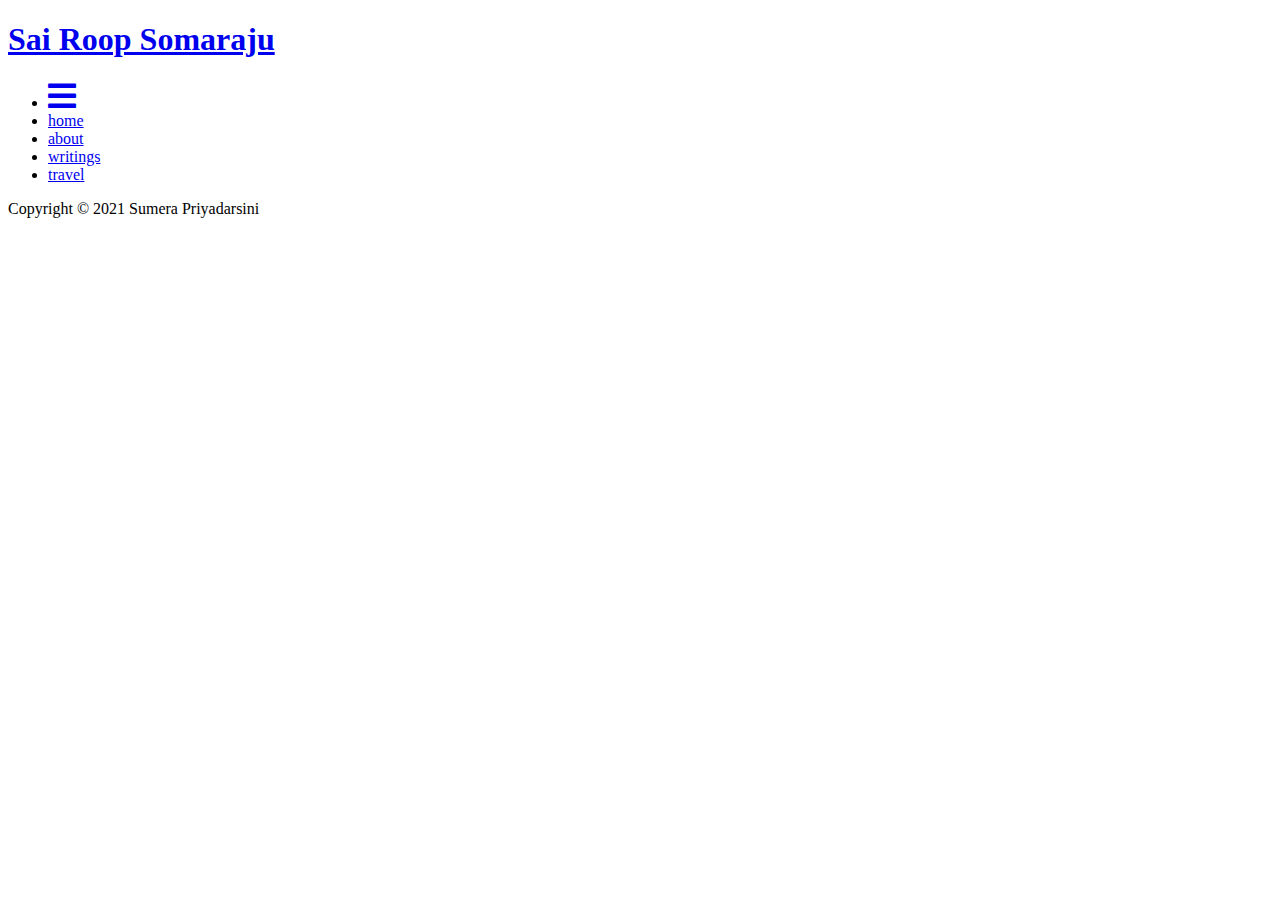
==== about/index.html @ 34e1dc04 "Correct the path for tags" ====
<!DOCTYPE html>
<html lang="en-uk">
<head>
  <meta charset="utf-8">
  <meta http-equiv="X-UA-Compatible" content="IE=edge">
  <title> Sai Roop</title>

<link rel="stylesheet" href="../css/style-white.css">
<link rel="stylesheet" href="https://cdnjs.cloudflare.com/ajax/libs/font-awesome/5.15.3/css/all.min.css">
<link rel="stylesheet" href="https://use.fontawesome.com/releases/v5.8.1/css/all.css">
<!link rel="stylesheet" href="https://whimsicalspren.netlify.app/css/custom.css"> 
<link rel="icon" type="image/png" href="../images/dogie.jpeg" />

</head>

<body class="max-width mx-auto px3 ltr">
  <div class="content index py4">






<header id="header">
  <a href="../index.html">
    <div id="logo" style="background-image: url(../images/dogie.jpeg)"></div>
    <div id="title">
      <h1>Sai Roop Somaraju</h1>
    </div>
  </a>
  <div id="nav">
    <ul>
      <li class="icon">
        <a href="#"><i class="fas fa-bars fa-2x"></i></a>
      </li>
      <li><a href="../">home</a></li>
      <li><a href="../about">about</a></li>
      <li><a href="../writings">writings</a></li>
      <li><a href="../travel">travel</a></li>
    </ul>
  </div>
</header>

    













<footer id="footer">
  <div class="footer-left">
    Copyright &copy; 2021 Sumera Priyadarsini
  </div>
  <!---div class="footer-right">
    <a href="https://www.linkedin.com/in/sairoopsomaraju" target="_blank">
      <i class="fab fa-linkedin"></i>
    </a>
    <a href="https://github.com/sairoopsomaraju" target="_blank">
      <i class="fab fa-github"></i>
    </a>
    <a href="https://www.instagram.com/yourusername" target="_blank">
      <i class="fab fa-instagram"></i>
    </a>
  </div--->
</footer>



  </div>
</body>
</html>
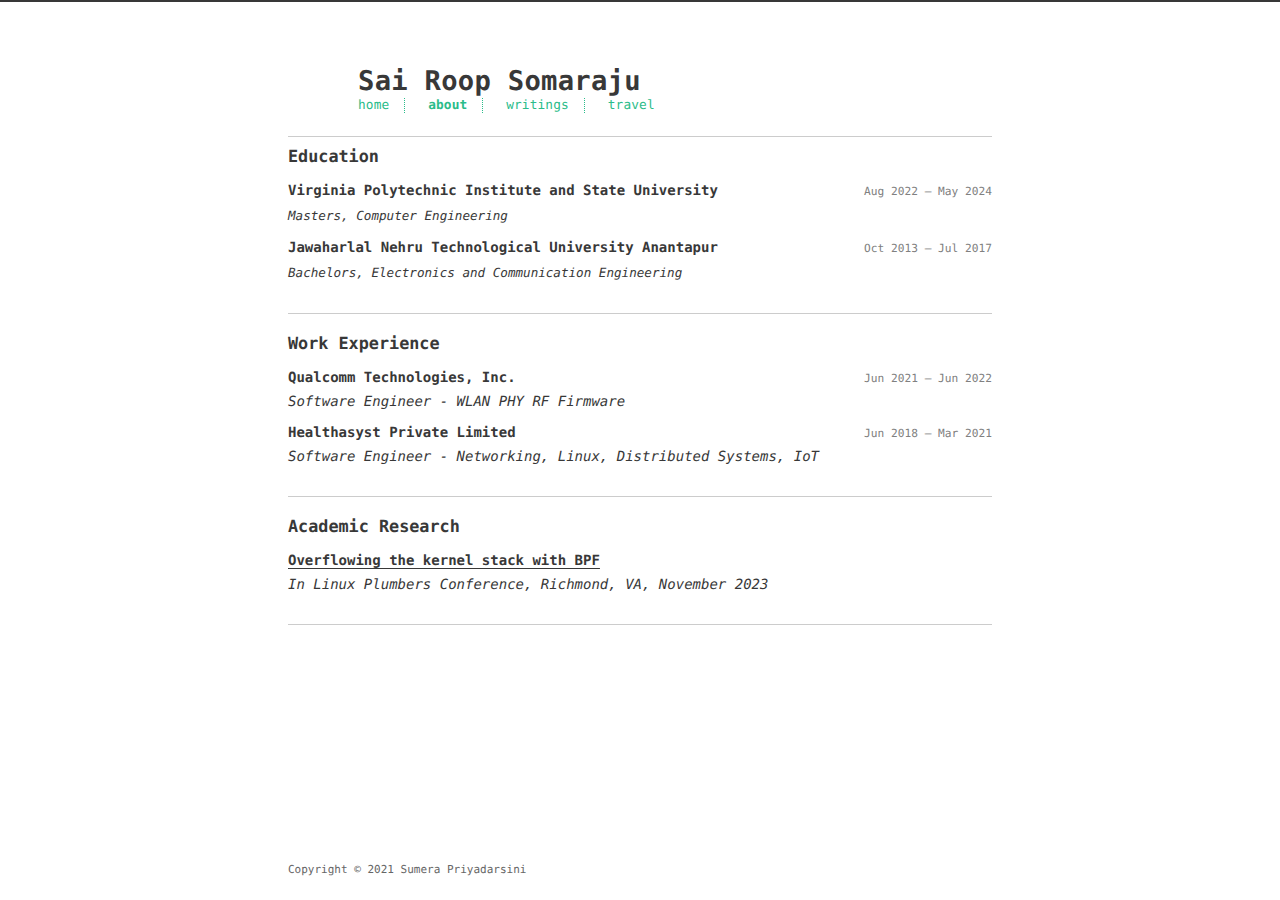
==== commit 4a66431b: "Add new images and sections" ====
--- a/about/index.html
+++ b/about/index.html
@@ -23,7 +23,7 @@
 
 <header id="header">
   <a href="../index.html">
-    <div id="logo" style="background-image: url(../images/dogie.jpeg)"></div>
+    <div id="logo" style="background-image: url(../images/mountain.png)"></div>
     <div id="title">
       <h1>Sai Roop Somaraju</h1>
     </div>
@@ -34,7 +34,7 @@
         <a href="#"><i class="fas fa-bars fa-2x"></i></a>
       </li>
       <li><a href="../">home</a></li>
-      <li><a href="../about">about</a></li>
+      <li><a href="../about"><strong>about</strong></a></li>
       <li><a href="../writings">writings</a></li>
       <li><a href="../travel">travel</a></li>
     </ul>
@@ -46,6 +46,69 @@
 
 
 
+
+
+
+
+<section id="education">
+  <h2>Education</h2>
+  <!-- Graduate Education Entry -->
+  <div class="education-entry">
+    <div class="education-header">
+      <span class="education-name"><strong>Virginia Polytechnic Institute and State University</strong></span>
+      <span class="education-duration">Aug 2022 – May 2024</span>
+    </div>
+  <div class="education-details">
+    <p><em>Masters, Computer Engineering</p></em>
+  </div>
+  </div>
+  <!-- Undergraduate Education Entry -->
+  <div class="education-entry">
+    <div class="education-header">
+      <span class="education-name"><strong>Jawaharlal Nehru Technological University Anantapur</strong></span>
+      <span class="education-duration">Oct 2013 – Jul 2017</span>
+    </div>
+    <div class="education-details">
+      <p><em>Bachelors, Electronics and Communication Engineering</em></p>
+    </div>
+  </div>
+</section>
+
+<section id="work-experience">
+  <h2>Work Experience</h2>
+  <!-- Job Entry -->
+  <div class="job-entry">
+    <div class="job-header">
+      <span class="job-title"><strong>Qualcomm Technologies, Inc.</strong></span>
+      <span class="job-duration">Jun 2021 – Jun 2022</span>
+    </div>
+    <em class="job-role">Software Engineer - WLAN PHY RF Firmware</em>
+  </div>
+  <!-- Job Entry -->
+  <div class="job-entry">
+    <div class="job-header">
+      <span class="job-title"><strong>Healthasyst Private Limited</strong></span>
+      <span class="job-duration">Jun 2018 – Mar 2021</span>
+    </div>
+    <em class="job-role">Software Engineer - Networking, Linux, Distributed Systems, IoT</em>
+  </div>
+</section>
+
+
+<section id="research-experience">
+  <h2>Academic Research</h2>
+  <!-- Job Entry -->
+  <div class="job-entry">
+    <div class="job-header">
+      <span class="job-title">
+        <strong>
+        <a href="https://lpc.events/event/17/contributions/1595/" target="_blank">Overflowing the kernel stack with BPF</a>
+      </strong>
+      </span>
+    </div>
+    <em class="research-destination">In Linux Plumbers Conference, Richmond, VA, November 2023</em>
+  </div>
+</section>
 
 
 
--- a/css/style-white.css
+++ b/css/style-white.css
@@ -0,0 +1,1749 @@
+.inline {
+    display: inline;
+  }
+  .block {
+    display: block;
+  }
+  .inline-block {
+    display: inline-block;
+  }
+  .table {
+    display: table;
+  }
+  .table-cell {
+    display: table-cell;
+  }
+  .overflow-hidden {
+    overflow: hidden;
+  }
+  .overflow-scroll {
+    overflow: scroll;
+  }
+  .overflow-auto {
+    overflow: auto;
+  }
+  .clearfix:before,
+  .clearfix:after {
+    display: table;
+    content: " ";
+  }
+  .clearfix:after {
+    clear: both;
+  }
+  .left {
+    float: left;
+  }
+  .right {
+    float: right;
+  }
+  .fit {
+    max-width: 100%;
+  }
+  .truncate {
+    display: inline-block;
+    overflow: hidden;
+    text-overflow: ellipsis;
+    white-space: nowrap;
+  }
+  .max-width-1 {
+    max-width: 24rem;
+  }
+  .max-width-2 {
+    max-width: 32rem;
+  }
+  .max-width-3 {
+    max-width: 48rem;
+  }
+  .max-width-4 {
+    max-width: 64rem;
+  }
+  .border-box {
+    box-sizing: border-box;
+  }
+  .m0 {
+    margin: 0;
+  }
+  .mt0 {
+    margin-top: 0;
+  }
+  .mr0 {
+    margin-right: 0;
+  }
+  .mb0 {
+    margin-bottom: 0;
+  }
+  .ml0 {
+    margin-left: 0;
+  }
+  .mx0 {
+    margin-right: 0;
+    margin-left: 0;
+  }
+  .my0 {
+    margin-top: 0;
+    margin-bottom: 0;
+  }
+  .m1 {
+    margin: 0.5rem;
+  }
+  .mt1 {
+    margin-top: 0.5rem;
+  }
+  .mr1 {
+    margin-right: 0.5rem;
+  }
+  .mb1 {
+    margin-bottom: 0.5rem;
+  }
+  .ml1 {
+    margin-left: 0.5rem;
+  }
+  .mx1 {
+    margin-right: 0.5rem;
+    margin-left: 0.5rem;
+  }
+  .my1 {
+    margin-top: 0.5rem;
+    margin-bottom: 0.5rem;
+  }
+  .m2 {
+    margin: 1rem;
+  }
+  .mt2 {
+    margin-top: 1rem;
+  }
+  .mr2 {
+    margin-right: 1rem;
+  }
+  .mb2 {
+    margin-bottom: 1rem;
+  }
+  .ml2 {
+    margin-left: 1rem;
+  }
+  .mx2 {
+    margin-right: 1rem;
+    margin-left: 1rem;
+  }
+  .my2 {
+    margin-top: 1rem;
+    margin-bottom: 1rem;
+  }
+  .m3 {
+    margin: 2rem;
+  }
+  .mt3 {
+    margin-top: 2rem;
+  }
+  .mr3 {
+    margin-right: 2rem;
+  }
+  .mb3 {
+    margin-bottom: 2rem;
+  }
+  .ml3 {
+    margin-left: 2rem;
+  }
+  .mx3 {
+    margin-right: 2rem;
+    margin-left: 2rem;
+  }
+  .my3 {
+    margin-top: 2rem;
+    margin-bottom: 2rem;
+  }
+  .m4 {
+    margin: 4rem;
+  }
+  .mt4 {
+    margin-top: 4rem;
+  }
+  .mr4 {
+    margin-right: 4rem;
+  }
+  .mb4 {
+    margin-bottom: 4rem;
+  }
+  .ml4 {
+    margin-left: 4rem;
+  }
+  .mx4 {
+    margin-right: 4rem;
+    margin-left: 4rem;
+  }
+  .my4 {
+    margin-top: 4rem;
+    margin-bottom: 4rem;
+  }
+  .mxn1 {
+    margin-right: -0.5rem;
+    margin-left: -0.5rem;
+  }
+  .mxn2 {
+    margin-right: -1rem;
+    margin-left: -1rem;
+  }
+  .mxn3 {
+    margin-right: -2rem;
+    margin-left: -2rem;
+  }
+  .mxn4 {
+    margin-right: -4rem;
+    margin-left: -4rem;
+  }
+  .ml-auto {
+    margin-left: auto;
+  }
+  .mr-auto {
+    margin-right: auto;
+  }
+  .mx-auto {
+    margin-right: auto;
+    margin-left: auto;
+  }
+  .p0 {
+    padding: 0;
+  }
+  .pt0 {
+    padding-top: 0;
+  }
+  .pr0 {
+    padding-right: 0;
+  }
+  .pb0 {
+    padding-bottom: 0;
+  }
+  .pl0 {
+    padding-left: 0;
+  }
+  .px0 {
+    padding-right: 0;
+    padding-left: 0;
+  }
+  .py0 {
+    padding-top: 0;
+    padding-bottom: 0;
+  }
+  .p1 {
+    padding: 0.5rem;
+  }
+  .pt1 {
+    padding-top: 0.5rem;
+  }
+  .pr1 {
+    padding-right: 0.5rem;
+  }
+  .pb1 {
+    padding-bottom: 0.5rem;
+  }
+  .pl1 {
+    padding-left: 0.5rem;
+  }
+  .py1 {
+    padding-top: 0.5rem;
+    padding-bottom: 0.5rem;
+  }
+  .px1 {
+    padding-right: 0.5rem;
+    padding-left: 0.5rem;
+  }
+  .p2 {
+    padding: 1rem;
+  }
+  .pt2 {
+    padding-top: 1rem;
+  }
+  .pr2 {
+    padding-right: 1rem;
+  }
+  .pb2 {
+    padding-bottom: 1rem;
+  }
+  .pl2 {
+    padding-left: 1rem;
+  }
+  .py2 {
+    padding-top: 1rem;
+    padding-bottom: 1rem;
+  }
+  .px2 {
+    padding-right: 1rem;
+    padding-left: 1rem;
+  }
+  .p3 {
+    padding: 2rem;
+  }
+  .pt3 {
+    padding-top: 2rem;
+  }
+  .pr3 {
+    padding-right: 2rem;
+  }
+  .pb3 {
+    padding-bottom: 2rem;
+  }
+  .pl3 {
+    padding-left: 2rem;
+  }
+  .py3 {
+    padding-top: 2rem;
+    padding-bottom: 2rem;
+  }
+  .px3 {
+    padding-right: 2rem;
+    padding-left: 2rem;
+  }
+  .p4 {
+    padding: 4rem;
+  }
+  .pt4 {
+    padding-top: 4rem;
+  }
+  .pr4 {
+    padding-right: 4rem;
+  }
+  .pb4 {
+    padding-bottom: 4rem;
+  }
+  .pl4 {
+    padding-left: 4rem;
+  }
+  .py4 {
+    padding-top: 4rem;
+    padding-bottom: 4rem;
+  }
+  .px4 {
+    padding-right: 4rem;
+    padding-left: 4rem;
+  }
+  body h1,
+  body .h1 {
+    display: block;
+    margin-top: 3rem;
+    margin-bottom: 1rem;
+    color: #2bbc8a;
+    letter-spacing: 0.01em;
+    font-weight: 700;
+    font-style: normal;
+    font-size: 1.5em;
+    -moz-osx-font-smoothing: grayscale;
+    -webkit-font-smoothing: antialiased;
+  }
+  body h2,
+  body .h2 {
+    position: relative;
+    display: block;
+    margin-top: 2rem;
+    margin-bottom: 0.5rem;
+    color: #383838;
+    text-transform: none;
+    letter-spacing: normal;
+    font-weight: bold;
+    font-size: 1rem;
+  }
+  body h3 {
+    color: #383838;
+    text-decoration: underline;
+    font-weight: bold;
+    font-size: 0.9rem;
+  }
+  body h4,
+  body h5,
+  body h6 {
+    display: inline;
+    text-decoration: none;
+    color: #8c8c8c;
+    font-weight: bold;
+    font-size: 0.9rem;
+  }
+  body h3,
+  body h4,
+  body h5,
+  body h6 {
+    margin-top: 0.9rem;
+    margin-bottom: 0.5rem;
+  }
+  body hr {
+    border: 0.5px dashed #8c8c8c;
+    opacity: 0.5;
+    margin: 0;
+    margin-top: 20px;
+    margin-bottom: 20px;
+  }
+  body strong {
+    font-weight: bold;
+  }
+  body em,
+  body cite {
+    font-style: italic;
+  }
+  body sup,
+  body sub {
+    position: relative;
+    vertical-align: baseline;
+    font-size: 0.75em;
+    line-height: 0;
+  }
+  body sup {
+    top: -0.5em;
+  }
+  body sub {
+    bottom: -0.2em;
+  }
+  body small {
+    font-size: 0.85em;
+  }
+  body acronym,
+  body abbr {
+    border-bottom: 1px dotted;
+  }
+  body ul,
+  body ol,
+  body dl {
+    line-height: 1.725;
+  }
+  body ul ul,
+  body ol ul,
+  body ul ol,
+  body ol ol {
+    margin-top: 0;
+    margin-bottom: 0;
+  }
+  body ol {
+    list-style: decimal;
+  }
+  body dt {
+    font-weight: bold;
+  }
+  body table {
+    width: 100%;
+    border-collapse: collapse;
+    text-align: left;
+    font-size: 12px;
+    overflow: auto;
+    display: block;
+  }
+  body th {
+    padding: 8px;
+    border-bottom: 1px dashed #666;
+    color: #383838;
+    font-weight: bold;
+    font-size: 13px;
+  }
+  body td {
+    padding: 0 8px;
+    border-bottom: none;
+  }
+  @font-face {
+    font-style: normal;
+    font-family: "Meslo LG";
+    src: local("Meslo LG S"), url("../lib/meslo-LG/MesloLGS-Regular.ttf") format("truetype");
+  }
+  @font-face {
+    font-style: normal;
+    font-family: "JetBrains Mono";
+    src: local("JetBrains Mono"), url("../lib/JetBrainsMono/ttf/JetBrainsMono-Regular.ttf") format("truetype");
+  }
+  *,
+  *:before,
+  *:after {
+    box-sizing: border-box;
+  }
+  html {
+    margin: 0;
+    padding: 0;
+    height: 100%;
+    border-top: 2px solid #383838;
+    -webkit-text-size-adjust: 100%;
+    -ms-text-size-adjust: 100%;
+  }
+  body {
+    margin: 0;
+    height: 100%;
+    background-color: #fff;
+    color: #383838;
+    font-display: swap;
+    font-weight: 400;
+    font-size: 14px;
+    font-family: "JetBrains Mono", monospace;
+    line-height: 1.725;
+    text-rendering: geometricPrecision;
+    flex: 1;
+    -moz-osx-font-smoothing: grayscale;
+    -webkit-font-smoothing: antialiased;
+  }
+  .content {
+    position: relative;
+    display: flex;
+    flex-direction: column;
+    min-height: 100%;
+    overflow-wrap: break-word;
+  }
+  .content p {
+    hyphens: auto;
+    -moz-hyphens: auto;
+    -ms-hyphens: auto;
+    -webkit-hyphens: auto;
+  }
+  .content code {
+    hyphens: manual;
+    -moz-hyphens: manual;
+    -ms-hyphens: manual;
+    -webkit-hyphens: manual;
+  }
+  .content a {
+    color: #383838;
+    text-decoration: none;
+    background-image: linear-gradient(transparent, transparent 5px, #383838 5px, #383838);
+    background-position: bottom;
+    background-size: 100% 6px;
+    background-repeat: repeat-x;
+  }
+  .content a:hover {
+    background-image: linear-gradient(transparent, transparent 4px, #d480aa 4px, #d480aa);
+  }
+  .content a.icon {
+    background: none;
+  }
+  .content a.icon:hover {
+    color: #d480aa;
+  }
+  .content h1 a,
+  .content .h1 a,
+  .content h2 a,
+  .content h3 a,
+  .content h4 a,
+  .content h5 a,
+  .content h6 a {
+    background: none;
+    color: inherit;
+    text-decoration: none;
+  }
+  .content h1 a:hover,
+  .content .h1 a:hover,
+  .content h2 a:hover,
+  .content h3 a:hover,
+  .content h4 a:hover,
+  .content h5 a:hover,
+  .content h6 a:hover {
+    background-image: linear-gradient(transparent, transparent 6px, #d480aa 6px, #d480aa);
+    background-position: bottom;
+    background-size: 100% 6px;
+    background-repeat: repeat-x;
+  }
+  .content h6 a {
+    background: none;
+    color: inherit;
+    text-decoration: none;
+  }
+  .content h6 a:hover {
+    background-image: linear-gradient(transparent, transparent 6px, #d480aa 6px, #d480aa);
+    background-position: bottom;
+    background-size: 100% 6px;
+    background-repeat: repeat-x;
+  }
+  @media (min-width: 540px) {
+    .image-wrap {
+      flex-direction: row;
+      margin-bottom: 2rem;
+    }
+    .image-wrap .image-block {
+      flex: 1 0 35%;
+      margin-right: 2rem;
+    }
+    .image-wrap p {
+      flex: 1 0 65%;
+    }
+  }
+  .max-width {
+    max-width: 48rem;
+  }
+  @media (max-width: 480px) {
+    .px3 {
+      padding-right: 1rem;
+      padding-left: 1rem;
+    }
+    .my4 {
+      margin-top: 2rem;
+      margin-bottom: 2rem;
+    }
+  }
+  @media (min-width: 480px) {
+    p {
+      text-align: justify;
+    }
+  }
+  #header {
+    margin: 0 auto 2rem;
+    width: 100%;
+    margin-bottom: -10px; /* Decrease this value to reduce the gap */
+  }
+  #header h1,
+  #header .h1 {
+    margin-top: 0;
+    margin-bottom: 0;
+    color: #383838;
+    letter-spacing: 0.01em;
+    font-weight: 700;
+    font-style: normal;
+    font-size: 1.7rem;
+    line-height: 2rem;
+    -moz-osx-font-smoothing: grayscale;
+    -webkit-font-smoothing: antialiased;
+  }
+  #header a {
+    background: none;
+    color: inherit;
+    text-decoration: none;
+  }
+  #header #logo {
+    display: inline-block;
+    float: left;
+    margin-right: 20px;
+    width: 50px;
+    height: 50px;
+    border-radius: 10px;
+    background-size: 50px 50px;
+    background-repeat: no-repeat;
+    filter: grayscale(100%);
+    -webkit-filter: grayscale(100%);
+  }
+  #header #nav {
+    color: #2bbc8a;
+    letter-spacing: 0.01em;
+    font-weight: 200;
+    font-style: normal;
+    font-size: 0.8rem;
+  }
+  #header #nav ul {
+    margin: 0;
+    padding: 0;
+    list-style-type: none;
+    line-height: 15px;
+  }
+  #header #nav ul a {
+    margin-right: 15px;
+    color: #2bbc8a;
+  }
+  #header #nav ul a:hover {
+    background-image: linear-gradient(transparent, transparent 5px, #2bbc8a 5px, #2bbc8a);
+    background-position: bottom;
+    background-size: 100% 6px;
+    background-repeat: repeat-x;
+  }
+  #header #nav ul li {
+    display: inline-block;
+    margin-right: 15px;
+    border-right: 1px dotted;
+    border-color: #2bbc8a;
+    vertical-align: middle;
+  }
+  #header #nav ul .icon {
+    display: none;
+  }
+  #header #nav ul li:last-child {
+    margin-right: 0;
+    border-right: 0;
+  }
+  #header #nav ul li:last-child a {
+    margin-right: 0;
+  }
+  #header #logo {
+    filter: none;
+    -webkit-filter: none;
+  }
+
+
+
+#about .find-me {
+  display: flex; /* Use flexbox for inline layout */
+  align-items: center; /* Center align the items vertically */
+  justify-content: flex-end; /* Align content to the right */
+  gap: 10px; /* Adjust the space between text and icons */
+  margin-bottom: 0; /* Set to 0 or a smaller value to reduce the gap */
+}
+
+#about .icon {
+  font-size: 2.2em; /* Adjust icon size */
+  color: #333; /* Adjust icon color */
+  transition: color 0.3s ease; /* Optional: smooth color transition for hover effect */
+}
+
+#about .icon:hover {
+  color: #555; /* Adjust hover color */
+}
+
+
+
+
+
+
+
+#education h2,
+#research-experience h2,
+#work-experience h2 {
+  font-size: 1.2em;
+  margin-top: 15px;
+}
+
+.education-entry,
+.job-entry {
+  margin-bottom: 7px;
+}
+
+.education-header,
+.job-header {
+  display: flex;
+  justify-content: space-between;
+  align-items: baseline;
+  margin-bottom: 0px;
+}
+
+.education-name strong,
+.job-title strong {
+  font-size: 1em;
+}
+
+.education-duration,
+.job-duration {
+  font-size: 0.8em;
+  color: grey;
+}
+
+.education-details p,
+.job-details p {
+  font-size: 0.9em;
+  margin: 0;
+  padding: 2px 0;
+}
+
+/* To further separate sections */
+section {
+  padding-bottom: 20px;
+  border-bottom: 1px solid #ccc;
+}
+
+/* If the last section should not have a bottom border */
+section:last-child {
+  border-bottom: none;
+}
+
+/* Add any additional CSS you need for positioning and spacing */
+
+/* Add a border line under the header */
+#header {
+  border-bottom: 1px solid #ccc;
+  padding-bottom: 20px; /* Add some space below the header elements */
+}
+
+
+
+
+
+
+
+
+
+
+
+
+
+  @media screen and (max-width: 480px) {
+    #header #title {
+      display: table;
+      margin-right: 5rem;
+      min-height: 50px;
+    }
+    #header #title h1 {
+      display: table-cell;
+      vertical-align: middle;
+    }
+    #header #nav ul a:hover {
+      background: none;
+    }
+    #header #nav ul li {
+      display: none;
+      border-right: 0;
+    }
+    #header #nav ul li.icon {
+      position: absolute;
+      top: 77px;
+      right: 1rem;
+      display: inline-block;
+    }
+    #header #nav ul.responsive li {
+      display: block;
+    }
+    #header #nav li:not(:first-child) {
+      padding-top: 1rem;
+      padding-left: 70px;
+      font-size: 1rem;
+    }
+  }
+  #header-post {
+    position: fixed;
+    top: 2rem;
+    right: 0;
+    display: inline-block;
+    float: right;
+    z-index: 100;
+  }
+  #header-post a {
+    background: none;
+    color: inherit;
+    text-decoration: none;
+  }
+  #header-post a.icon {
+    background: none;
+  }
+  #header-post a.icon:hover {
+    color: #d480aa;
+  }
+  #header-post nav ul {
+    display: block;
+    list-style-image: none;
+    list-style-position: outside;
+    list-style-type: none;
+    padding-inline-start: 40px;
+  }
+  #header-post nav > ul {
+    margin-block-end: 1em;
+    margin-block-start: 1em;
+  }
+  #header-post nav ul li {
+    display: list-item;
+    margin-right: 0px;
+  }
+  #header-post ul {
+    display: inline-block;
+    margin: 0;
+    padding: 0;
+    list-style-type: none;
+  }
+  #header-post ul li {
+    display: inline-block;
+    margin-right: 15px;
+    vertical-align: middle;
+  }
+  #header-post ul li:last-child {
+    margin-right: 0;
+  }
+  #header-post #menu-icon {
+    float: right;
+    margin-right: 2rem;
+    margin-left: 15px;
+  }
+  #header-post #menu-icon:hover {
+    color: #2bbc8a;
+  }
+  #header-post #menu-icon-tablet {
+    float: right;
+    margin-right: 2rem;
+    margin-left: 15px;
+  }
+  #header-post #menu-icon-tablet:hover {
+    color: #2bbc8a;
+  }
+  #header-post #top-icon-tablet {
+    position: fixed;
+    right: 2rem;
+    bottom: 2rem;
+    margin-right: 2rem;
+    margin-left: 15px;
+  }
+  #header-post #top-icon-tablet:hover {
+    color: #2bbc8a;
+  }
+  #header-post .active {
+    color: #2bbc8a;
+  }
+  #header-post #menu {
+    visibility: hidden;
+    margin-right: 2rem;
+  }
+  #header-post #nav {
+    color: #2bbc8a;
+    letter-spacing: 0.01em;
+    font-weight: 200;
+    font-style: normal;
+    font-size: 0.8rem;
+  }
+  #header-post #nav ul {
+    line-height: 15px;
+  }
+  #header-post #nav ul a {
+    margin-right: 15px;
+    color: #2bbc8a;
+  }
+  #header-post #nav ul a:hover {
+    background-image: linear-gradient(transparent, transparent 5px, #2bbc8a 5px, #2bbc8a);
+    background-position: bottom;
+    background-size: 100% 6px;
+    background-repeat: repeat-x;
+  }
+  #header-post #nav ul li {
+    border-right: 1px dotted #2bbc8a;
+  }
+  #header-post #nav ul li:last-child {
+    margin-right: 0;
+    border-right: 0;
+  }
+  #header-post #nav ul li:last-child a {
+    margin-right: 0;
+  }
+  #header-post #actions {
+    float: right;
+    margin-top: 2rem;
+    margin-right: 2rem;
+    width: 100%;
+    text-align: right;
+  }
+  #header-post #actions ul {
+    display: block;
+  }
+  #header-post #actions .info {
+    display: block;
+    font-style: italic;
+  }
+  #header-post #share {
+    clear: both;
+    padding-top: 1rem;
+    padding-right: 2rem;
+    text-align: right;
+  }
+  #header-post #share li {
+    display: block;
+    margin: 0;
+  }
+  #header-post #toc {
+    float: right;
+    clear: both;
+    overflow: auto;
+    margin-top: 1rem;
+    padding-right: 2rem;
+    max-width: 20em;
+    max-height: calc(95vh - 7rem);
+    text-align: right;
+  }
+  #header-post #toc a:hover {
+    color: #d480aa;
+  }
+  /* TODO: handle title level */
+  /* #header-post #toc .toc-level-1 > .toc-link {
+    display: none;
+  } */
+  #header-post #toc nav > ul > li {
+    color: #383838;
+    font-size: 0.8rem;
+  }
+  #header-post #toc nav > ul > li:before {
+    color: #2bbc8a;
+    content: "#";
+    margin-right: 8px;
+  }
+  #header-post #toc nav > ul > li > ul > li {
+    color: #666;
+    font-size: 0.7rem;
+  }
+  #header-post #toc nav > ul > li > ul > li:before {
+    color: #2bbc8a;
+    content: "·";
+    font-weight: bold;
+    margin-right: 3px;
+  }
+  #header-post #toc nav > ul > li > ul > li > ul > li {
+    color: #525252;
+    font-size: 0.4rem;
+  }
+  #header-post #toc .toc-level-5 {
+    display: none;
+  }
+  #header-post #toc .toc-level-6 {
+    display: none;
+  }
+  #header-post #toc .toc-number {
+    display: none;
+  }
+  @media screen and (max-width: 500px) {
+    #header-post {
+      display: none;
+    }
+  }
+  @media screen and (max-width: 900px) {
+    #header-post #menu-icon {
+      display: none;
+    }
+    #header-post #actions {
+      display: none;
+    }
+  }
+  @media screen and (max-width: 1199px) {
+    #header-post #toc {
+      display: none;
+    }
+  }
+  @media screen and (min-width: 900px) {
+    #header-post #menu-icon-tablet {
+      display: none !important;
+    }
+    #header-post #top-icon-tablet {
+      display: none !important;
+    }
+  }
+  @media screen and (min-width: 1199px) {
+    #header-post #actions {
+      width: auto;
+    }
+    #header-post #actions ul {
+      display: inline-block;
+      float: right;
+    }
+    #header-post #actions .info {
+      display: inline;
+      float: left;
+      margin-right: 2rem;
+      font-style: italic;
+    }
+  }
+  #footer-post {
+    position: fixed;
+    right: 0;
+    bottom: 0;
+    left: 0;
+    z-index: 5000000;
+    width: 100%;
+    border-top: 1px solid #666;
+    background: #fafafa;
+    transition: opacity 0.2s;
+  }
+  #footer-post a {
+    background: none;
+    color: inherit;
+    text-decoration: none;
+  }
+  #footer-post a.icon {
+    background: none;
+  }
+  #footer-post a.icon:hover {
+    color: #d480aa;
+  }
+  #footer-post #nav-footer {
+    padding-right: 1rem;
+    padding-left: 1rem;
+    background: #e6e6e6;
+    text-align: center;
+  }
+  #footer-post #nav-footer a {
+    color: #2bbc8a;
+    font-size: 1em;
+  }
+  #footer-post #nav-footer a:hover {
+    background-image: linear-gradient(transparent, transparent 5px, #2bbc8a 5px, #2bbc8a);
+    background-position: bottom;
+    background-size: 100% 6px;
+    background-repeat: repeat-x;
+  }
+  #footer-post #nav-footer ul {
+    display: table;
+    margin: 0;
+    padding: 0;
+    width: 100%;
+    list-style-type: none;
+  }
+  #footer-post #nav-footer ul li {
+    display: inline-table;
+    padding: 10px;
+    width: 20%;
+    vertical-align: middle;
+  }
+  #footer-post #actions-footer {
+    overflow: auto;
+    margin-top: 1rem;
+    margin-bottom: 1rem;
+    padding-right: 1rem;
+    padding-left: 1rem;
+    width: 100%;
+    text-align: center;
+    white-space: nowrap;
+  }
+  #footer-post #actions-footer a {
+    display: inline-block;
+    padding-left: 1rem;
+    color: #2bbc8a;
+  }
+  #footer-post #share-footer {
+    padding-right: 1rem;
+    padding-left: 1rem;
+    background: #e6e6e6;
+    text-align: center;
+  }
+  #footer-post #share-footer ul {
+    display: table;
+    margin: 0;
+    padding: 0;
+    width: 100%;
+    list-style-type: none;
+  }
+  #footer-post #share-footer ul li {
+    display: inline-table;
+    padding: 10px;
+    width: 20%;
+    vertical-align: middle;
+  }
+  #footer-post #toc-footer {
+    clear: both;
+    padding-top: 1rem;
+    padding-bottom: 1rem;
+    background: #e6e6e6;
+    text-align: left;
+  }
+  #footer-post #toc-footer #TableOfContents ul {
+    margin: 0;
+    padding-left: 20px;
+    list-style-type: none;
+  }
+  #footer-post #toc-footer #TableOfContents ul li {
+    line-height: 30px;
+  }
+  #footer-post #toc-footer a:hover {
+    color: #d480aa;
+  }
+  /* TODO: handle title level */
+  /* #footer-post #toc-footer #TableOfContents > ul > li > a {
+    display: none;
+  } */
+  #footer-post #toc-footer #TableOfContents > ul > li {
+    color: #383838;
+    font-size: 0.8rem;
+  }
+  #footer-post #toc-footer #TableOfContents > ul > li > a::before {
+    color: #2bbc8a;
+    content: "#";
+    margin-right: 8px;
+  }
+  #footer-post #toc-footer #TableOfContents > ul > li > ul > li {
+    color: #666;
+    font-size: 0.7rem;
+    line-height: 15px;
+  }
+  #footer-post #toc-footer #TableOfContents > ul > li > ul > li:before {
+    color: #2bbc8a;
+    content: "·";
+    font-weight: bold;
+    margin-right: 3px;
+  }
+  #footer-post #toc-footer #TableOfContents > ul > li > ul > li > ul > li {
+    display: none;
+  }
+  /* #footer-post #toc-footer .toc-level-5 {
+    display: none;
+  }
+  #footer-post #toc-footer .toc-level-6 {
+    display: none;
+  }
+  #footer-post #toc-footer .toc-number {
+    display: none;
+  } */
+  @media screen and (min-width: 500px) {
+    #footer-post-container {
+      display: none;
+    }
+  }
+  .post-list {
+    padding: 0;
+  }
+  .post-list .post-item {
+    margin-bottom: 1rem;
+    margin-left: 0;
+    list-style-type: none;
+  }
+  .post-list .post-item .meta {
+    display: block;
+    margin-right: 16px;
+    min-width: 100px;
+    color: #666;
+    font-size: 14px;
+  }
+  @media (min-width: 480px) {
+    .post-list .post-item {
+      display: flex;
+      margin-bottom: 5px;
+    }
+    .post-list .post-item .meta {
+      text-align: left;
+    }
+  }
+  .project-list {
+    padding: 0;
+    list-style: none;
+  }
+  .project-list .project-item {
+    margin-bottom: 5px;
+  }
+  .project-list .project-item p {
+    display: inline;
+  }
+  article header .posttitle {
+    margin-top: 0;
+    margin-bottom: 0;
+    text-transform: none;
+    font-size: 1.5em;
+    line-height: 1.25;
+  }
+  article header .meta {
+    margin-top: 0;
+    margin-bottom: 1rem;
+  }
+  article header .meta * {
+    color: #8c8c8c;
+    font-size: 0.85rem;
+  }
+  article header .author {
+    text-transform: uppercase;
+    letter-spacing: 0.01em;
+    font-weight: 700;
+  }
+  article header .postdate {
+    display: inline;
+  }
+  article .content h2:before {
+    position: absolute;
+    top: -4px;
+    left: -1rem;
+    color: #2bbc8a;
+    content: "#";
+    font-weight: bold;
+    font-size: 1.2rem;
+  }
+  article .content img,
+  article .content video {
+    display: block;
+    margin: auto;
+    max-width: 100%;
+    height: auto;
+  }
+  article .content .video-container {
+    position: relative;
+    overflow: hidden;
+    padding-top: 56.25%;
+    height: 0;
+  }
+  article .content .video-container iframe,
+  article .content .video-container object,
+  article .content .video-container embed {
+    position: absolute;
+    top: 0;
+    left: 0;
+    margin-top: 0;
+    width: 100%;
+    height: 100%;
+  }
+  article .content blockquote {
+    margin: 1rem 10px;
+    padding: 0.5em 10px;
+    background: inherit;
+    color: #2bbc8a;
+    quotes: "\201C" "\201D" "\2018" "\2019";
+    font-weight: bold;
+  }
+  article .content blockquote p {
+    margin: 0;
+  }
+  article .content blockquote:before {
+    margin-right: 0.25em;
+    color: #2bbc8a;
+    content: "\201C";
+    vertical-align: -0.4em;
+    font-size: 2em;
+    line-height: 0.1em;
+  }
+  article .content blockquote footer {
+    margin: line-height 0;
+    color: #666;
+    font-size: 11px;
+  }
+  article .content blockquote footer a {
+    background-image: linear-gradient(transparent, transparent 5px, #666 5px, #666);
+    color: #666;
+  }
+  article .content blockquote footer a:hover {
+    background-image: linear-gradient(transparent, transparent 4px, #858585 4px, #858585);
+    color: #858585;
+  }
+  article .content blockquote footer cite:before {
+    padding: 0 0.5em;
+    content: "—";
+  }
+  article .content .pullquote {
+    margin: 0;
+    width: 45%;
+    text-align: left;
+  }
+  article .content .pullquote.left {
+    margin-right: 1em;
+    margin-left: 0.5em;
+  }
+  article .content .pullquote.right {
+    margin-right: 0.5em;
+    margin-left: 1em;
+  }
+  article .content .caption {
+    position: relative;
+    display: block;
+    margin-top: 0.5em;
+    color: #666;
+    text-align: center;
+    font-size: 0.9em;
+  }
+  .posttitle {
+    text-transform: none;
+    font-size: 1.5em;
+    line-height: 1.25;
+  }
+  .article-tag .tag-link {
+    background-image: linear-gradient(transparent, transparent 10px, #d480aa 10px, #d480aa);
+    background-position: bottom;
+    background-size: 100% 6px;
+    background-repeat: repeat-x;
+  }
+  .article-tag .tag-link:before {
+    content: "#";
+  }
+  .article-category .category-link {
+    background-image: linear-gradient(transparent, transparent 10px, #d480aa 10px, #d480aa);
+    background-position: bottom;
+    background-size: 100% 6px;
+    background-repeat: repeat-x;
+  }
+  @media (min-width: 480px) {
+    .article-tag,
+    .article-category {
+      display: inline;
+    }
+    .article-tag:before,
+    .article-category:before {
+      content: "|";
+    }
+  }
+  #archive .post-list {
+    padding: 0;
+  }
+  #archive .post-list .post-item {
+    margin-bottom: 1rem;
+    margin-left: 0;
+    list-style-type: none;
+  }
+  #archive .post-list .post-item .meta {
+    display: block;
+    margin-right: 16px;
+    min-width: 100px;
+    color: #666;
+    font-size: 14px;
+  }
+  @media (min-width: 480px) {
+    #archive .post-list .post-item {
+      display: flex;
+      margin-bottom: 5px;
+      margin-left: 1rem;
+    }
+    #archive .post-list .post-item .meta {
+      text-align: left;
+    }
+  }
+  .blog-post-comments {
+    margin-top: 4rem;
+  }
+  #footer {
+    position: absolute;
+    bottom: 0;
+    margin-bottom: 10px;
+    width: 100%;
+    color: #666;
+    vertical-align: top;
+    text-align: center;
+    font-size: 11px;
+  }
+  #footer ul {
+    margin: 0;
+    padding: 0;
+    list-style: none;
+  }
+  #footer li {
+    display: inline-block;
+    margin-right: 15px;
+    border-right: 1px solid;
+    border-color: #666;
+    vertical-align: middle;
+  }
+  #footer li a {
+    margin-right: 15px;
+  }
+  #footer li:last-child {
+    margin-right: 0;
+    border-right: 0;
+  }
+  #footer li:last-child a {
+    margin-right: 0;
+  }
+  #footer a {
+    color: #666;
+    text-decoration: underline;
+    background-image: none;
+  }
+  #footer a:hover {
+    color: #858585;
+  }
+  #footer .footer-left {
+    height: 20px;
+    vertical-align: middle;
+    line-height: 20px;
+  }
+  @media (min-width: 39rem) {
+    #footer {
+      display: flex;
+      flex-flow: row wrap;
+      justify-content: space-between;
+      align-items: center;
+      align-content: center;
+      margin-bottom: 20px;
+    }
+    #footer .footer-left {
+      align-self: flex-start;
+      margin-right: 20px;
+    }
+    #footer .footer-right {
+      align-self: flex-end;
+    }
+  }
+  .pagination {
+    display: inline-block;
+    margin-top: 2rem;
+    width: 100%;
+    text-align: center;
+  }
+  .pagination .page-number {
+    color: #383838;
+    font-size: 0.8rem;
+  }
+  .pagination a {
+    padding: 4px 6px;
+    border-radius: 5px;
+    background-image: none;
+    color: #383838;
+    text-decoration: none;
+  }
+  .pagination a:hover {
+    background-image: none;
+  }
+  .pagination a:hover:not(.active) {
+    color: #383838;
+  }
+  .search-input {
+    padding: 4px 7px;
+    width: 100%;
+    outline: none;
+    border: solid 1px #8c8c8c;
+    border-radius: 5px;
+    background-color: #fff;
+    color: #383838;
+    font-size: 1.2rem;
+    -webkit-border-radius: 5px;
+    -moz-border-radius: 5px;
+  }
+  .search-input:focus {
+    border: solid 1px #2bbc8a;
+  }
+  #search-result ul.search-result-list {
+    padding: 0;
+    list-style-type: none;
+  }
+  #search-result li {
+    margin: 2em auto;
+  }
+  #search-result a.search-result-title {
+    background-image: none;
+    color: #383838;
+    text-transform: capitalize;
+    font-weight: bold;
+    line-height: 1.2;
+  }
+  #search-result p.search-result {
+    overflow: hidden;
+    margin: 0.4em auto;
+    max-height: 13em;
+    text-align: justify;
+    font-size: 0.8em;
+  }
+  #search-result em.search-keyword {
+    border-bottom: 1px dashed #d480aa;
+    color: #d480aa;
+    font-weight: bold;
+  }
+  .search-no-result {
+    display: none;
+    padding-bottom: 0.5em;
+    color: #383838;
+  }
+  #tag-cloud .tag-cloud-title {
+    color: #666;
+  }
+  #tag-cloud .tag-cloud-tags {
+    clear: both;
+    text-align: center;
+  }
+  #tag-cloud .tag-cloud-tags a {
+    display: inline-block;
+    margin: 10px;
+  }
+  .tooltipped {
+    position: relative;
+  }
+  .tooltipped::after {
+    position: absolute;
+    z-index: 1000000;
+    display: none;
+    padding: 0.2em 0.5em;
+    -webkit-font-smoothing: subpixel-antialiased;
+    color: #fff;
+    font-display: swap;
+    font-weight: 400;
+    font-size: 11.200000000000001px;
+    font-family: "JetBrains Mono", monospace;
+    line-height: 1.725;
+    text-rendering: geometricPrecision;
+    text-align: center;
+    word-wrap: break-word;
+    white-space: pre;
+    content: attr(aria-label);
+    background: #383838;
+    border-radius: 3px;
+    opacity: 0;
+  }
+  .tooltipped::before {
+    position: absolute;
+    z-index: 1000001;
+    display: none;
+    width: 0;
+    height: 0;
+    color: #383838;
+    pointer-events: none;
+    content: '';
+    border: 6px solid transparent;
+    opacity: 0;
+  }
+  .tooltipped:hover::before,
+  .tooltipped:active::before,
+  .tooltipped:focus::before,
+  .tooltipped:hover::after,
+  .tooltipped:active::after,
+  .tooltipped:focus::after {
+    display: inline-block;
+    text-decoration: none;
+    animation-name: tooltip-appear;
+    animation-duration: 0.1s;
+    animation-fill-mode: forwards;
+    animation-timing-function: ease-in;
+  }
+  .tooltipped-s::after,
+  .tooltipped-sw::after {
+    top: 100%;
+    right: 50%;
+    margin-top: 6px;
+  }
+  .tooltipped-s::before,
+  .tooltipped-sw::before {
+    top: auto;
+    right: 50%;
+    bottom: -7px;
+    margin-right: -6px;
+    border-bottom-color: #383838;
+  }
+  .tooltipped-sw::after {
+    margin-right: -16px;
+  }
+  .tooltipped-s::after {
+    transform: translateX(50%);
+  }
+  @-moz-keyframes tooltip-appear {
+    from {
+      opacity: 0;
+    }
+    to {
+      opacity: 1;
+    }
+  }
+  @-webkit-keyframes tooltip-appear {
+    from {
+      opacity: 0;
+    }
+    to {
+      opacity: 1;
+    }
+  }
+  @-o-keyframes tooltip-appear {
+    from {
+      opacity: 0;
+    }
+    to {
+      opacity: 1;
+    }
+  }
+  @keyframes tooltip-appear {
+    from {
+      opacity: 0;
+    }
+    to {
+      opacity: 1;
+    }
+  }
+  #categories .category-list-title {
+    color: #666;
+  }
+  #categories .category-list .category-list-item .category-list-count {
+    color: #666;
+  }
+  #categories .category-list .category-list-item .category-list-count:before {
+    content: " (";
+  }
+  #categories .category-list .category-list-item .category-list-count:after {
+    content: ")";
+  }
+  .highlight {
+    background: #2b2b2b;
+    color: #bababa;
+  }
+  .highlight .code .strong,
+  .highlight .code .emphasis {
+    color: #a8a8a2;
+  }
+  .highlight .code .bullet,
+  .highlight .code .quote,
+  .highlight .code .link,
+  .highlight .code .number,
+  .highlight .code .regexp,
+  .highlight .code .literal {
+    color: #6896ba;
+  }
+  .highlight .code .code,
+  .highlight .code .selector-class {
+    color: #a6e22e;
+  }
+  .highlight .code .emphasis {
+    font-style: italic;
+  }
+  .highlight .code .keyword,
+  .highlight .code .selector-tag,
+  .highlight .code .section,
+  .highlight .code .attribute,
+  .highlight .code .name,
+  .highlight .code .variable {
+    color: #cb7832;
+  }
+  .highlight .code .params {
+    color: #b9b9b9;
+  }
+  .highlight .code .string,
+  .highlight .code .subst,
+  .highlight .code .type,
+  .highlight .code .built_in,
+  .highlight .code .builtin-name,
+  .highlight .code .symbol,
+  .highlight .code .selector-id,
+  .highlight .code .selector-attr,
+  .highlight .code .selector-pseudo,
+  .highlight .code .template-tag,
+  .highlight .code .template-variable,
+  .highlight .code .addition {
+    color: #e0c46c;
+  }
+  .highlight .code .comment,
+  .highlight .code .deletion,
+  .highlight .code .meta {
+    color: #7f7f7f;
+  }
+  pre {
+    overflow-x: auto;
+    padding: 10px 15px;
+    padding-bottom: 0;
+    border: 1px dotted #666;
+    border-radius: 4px;
+    font-size: 13px;
+    font-family: "JetBrains Mono", monospace;
+    line-height: 22px;
+    -webkit-border-radius: 4px;
+  }
+  pre code {
+    display: block;
+    padding: 0;
+    border: none;
+  }
+  code {
+    padding: 0 5px;
+    border: 1px dotted #666;
+    border-radius: 2px;
+    -webkit-border-radius: 2px;
+  }
+  .highlight {
+    overflow-x: auto;
+    margin: 1rem 0;
+    padding: 10px 15px;
+    border-radius: 4px;
+    background: #fafafa;
+    font-family: "JetBrains Mono", monospace;
+    -webkit-border-radius: 4px;
+  }
+  .highlight figcaption {
+    margin: -5px 0 5px;
+    color: #757575;
+    font-size: 0.9em;
+    zoom: 1;
+  }
+  .highlight figcaption a {
+    float: right;
+    color: #757575;
+    font-style: italic;
+    font-size: 0.8em;
+    background-image: linear-gradient(transparent, transparent 10px, #d480aa 10px, #d480aa);
+    background-position: bottom;
+    background-size: 100% 6px;
+    background-repeat: repeat-x;
+  }
+  .highlight figcaption a:hover {
+    color: #919191;
+  }
+  .highlight figcaption:before,
+  .highlight figcaption content: "" {
+    display: table;
+  }
+  .highlight figcaption:after {
+    clear: both;
+  }
+  .highlight:hover .btn-copy {
+    opacity: 1;
+  }
+  .highlight .btn-copy {
+    font-size: 1.2rem;
+    position: absolute;
+    right: 20px;
+    opacity: 0;
+    transition: opacity 0.2s ease-in;
+  }
+  .highlight .btn-copy:hover {
+    color: #2bbc8a;
+  }
+  .highlight pre {
+    margin: 0;
+    padding: 0;
+    border: none;
+    background: none;
+  }
+  .highlight table {
+    width: auto;
+  }
+  .highlight td.gutter {
+    text-align: right;
+    opacity: 0.2;
+  }
+  .highlight .line {
+    height: 22px;
+  }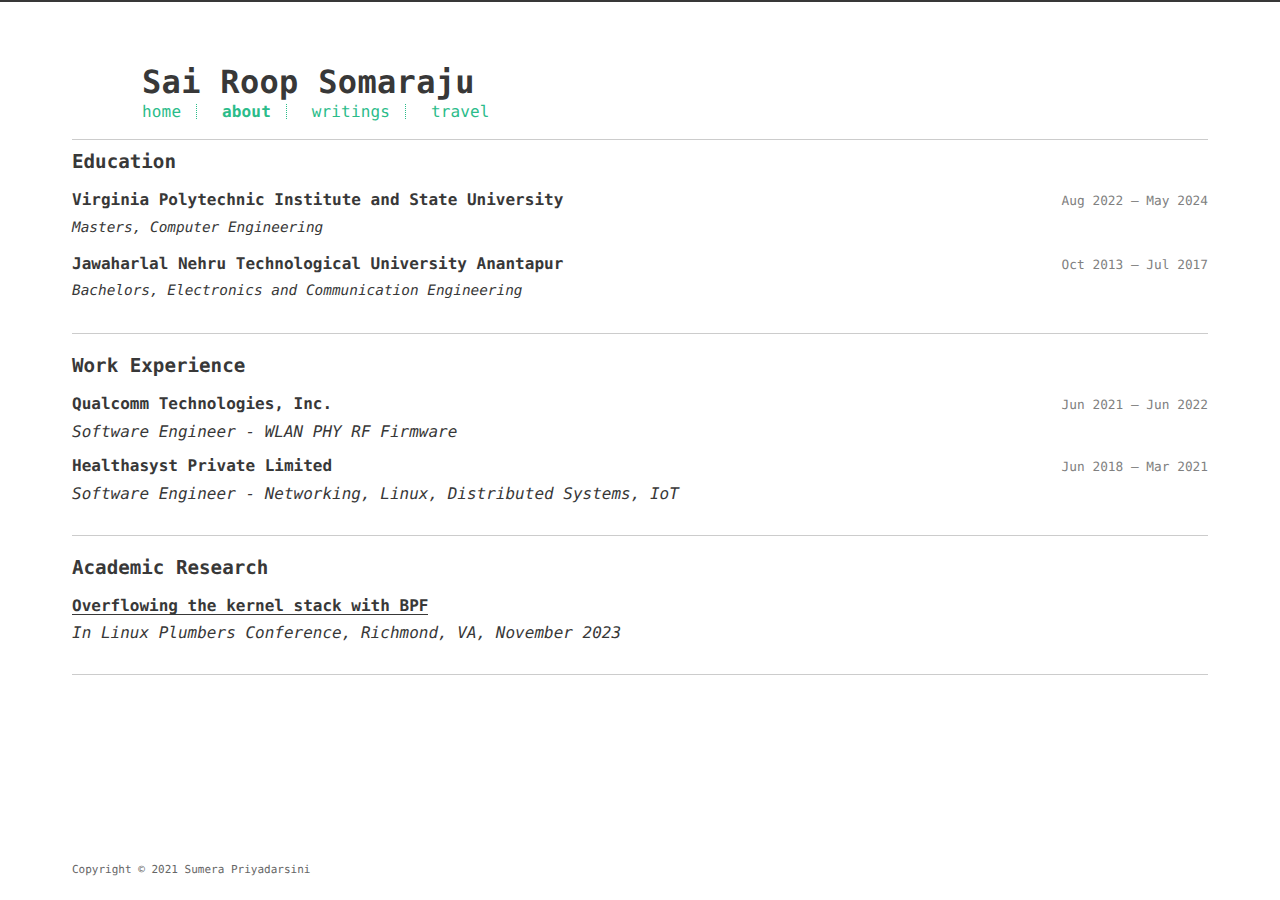
==== commit d6213c17: "Modify widths and fonts for smaller screens" ====
--- a/about/index.html
+++ b/about/index.html
@@ -3,9 +3,9 @@
 <head>
   <meta charset="utf-8">
   <meta http-equiv="X-UA-Compatible" content="IE=edge">
-  <title> Sai Roop</title>
+  <title>roop</title>
 
-<link rel="stylesheet" href="../css/style-white.css">
+<link rel="stylesheet" href="../css/style-about-white.css">
 <link rel="stylesheet" href="https://cdnjs.cloudflare.com/ajax/libs/font-awesome/5.15.3/css/all.min.css">
 <link rel="stylesheet" href="https://use.fontawesome.com/releases/v5.8.1/css/all.css">
 <!link rel="stylesheet" href="https://whimsicalspren.netlify.app/css/custom.css"> 
@@ -24,10 +24,10 @@
 <header id="header">
   <a href="../index.html">
     <div id="logo" style="background-image: url(../images/mountain.png)"></div>
+  </a>
     <div id="title">
       <h1>Sai Roop Somaraju</h1>
     </div>
-  </a>
   <div id="nav">
     <ul>
       <li class="icon">
--- a/css/style-about-white.css
+++ b/css/style-about-white.css
@@ -0,0 +1,1765 @@
+.inline {
+    display: inline;
+  }
+  .block {
+    display: block;
+  }
+  .inline-block {
+    display: inline-block;
+  }
+  .table {
+    display: table;
+  }
+  .table-cell {
+    display: table-cell;
+  }
+  .overflow-hidden {
+    overflow: hidden;
+  }
+  .overflow-scroll {
+    overflow: scroll;
+  }
+  .overflow-auto {
+    overflow: auto;
+  }
+  .clearfix:before,
+  .clearfix:after {
+    display: table;
+    content: " ";
+  }
+  .clearfix:after {
+    clear: both;
+  }
+  .left {
+    float: left;
+  }
+  .right {
+    float: right;
+  }
+  .fit {
+    max-width: 100%;
+  }
+  .truncate {
+    display: inline-block;
+    overflow: hidden;
+    text-overflow: ellipsis;
+    white-space: nowrap;
+  }
+  .max-width-1 {
+    max-width: 24rem;
+  }
+  .max-width-2 {
+    max-width: 32rem;
+  }
+  .max-width-3 {
+    max-width: 48rem;
+  }
+  .max-width-4 {
+    max-width: 64rem;
+  }
+  .border-box {
+    box-sizing: border-box;
+  }
+  .m0 {
+    margin: 0;
+  }
+  .mt0 {
+    margin-top: 0;
+  }
+  .mr0 {
+    margin-right: 0;
+  }
+  .mb0 {
+    margin-bottom: 0;
+  }
+  .ml0 {
+    margin-left: 0;
+  }
+  .mx0 {
+    margin-right: 0;
+    margin-left: 0;
+  }
+  .my0 {
+    margin-top: 0;
+    margin-bottom: 0;
+  }
+  .m1 {
+    margin: 0.5rem;
+  }
+  .mt1 {
+    margin-top: 0.5rem;
+  }
+  .mr1 {
+    margin-right: 0.5rem;
+  }
+  .mb1 {
+    margin-bottom: 0.5rem;
+  }
+  .ml1 {
+    margin-left: 0.5rem;
+  }
+  .mx1 {
+    margin-right: 0.5rem;
+    margin-left: 0.5rem;
+  }
+  .my1 {
+    margin-top: 0.5rem;
+    margin-bottom: 0.5rem;
+  }
+  .m2 {
+    margin: 1rem;
+  }
+  .mt2 {
+    margin-top: 1rem;
+  }
+  .mr2 {
+    margin-right: 1rem;
+  }
+  .mb2 {
+    margin-bottom: 1rem;
+  }
+  .ml2 {
+    margin-left: 1rem;
+  }
+  .mx2 {
+    margin-right: 1rem;
+    margin-left: 1rem;
+  }
+  .my2 {
+    margin-top: 1rem;
+    margin-bottom: 1rem;
+  }
+  .m3 {
+    margin: 2rem;
+  }
+  .mt3 {
+    margin-top: 2rem;
+  }
+  .mr3 {
+    margin-right: 2rem;
+  }
+  .mb3 {
+    margin-bottom: 2rem;
+  }
+  .ml3 {
+    margin-left: 2rem;
+  }
+  .mx3 {
+    margin-right: 2rem;
+    margin-left: 2rem;
+  }
+  .my3 {
+    margin-top: 2rem;
+    margin-bottom: 2rem;
+  }
+  .m4 {
+    margin: 4rem;
+  }
+  .mt4 {
+    margin-top: 4rem;
+  }
+  .mr4 {
+    margin-right: 4rem;
+  }
+  .mb4 {
+    margin-bottom: 4rem;
+  }
+  .ml4 {
+    margin-left: 4rem;
+  }
+  .mx4 {
+    margin-right: 4rem;
+    margin-left: 4rem;
+  }
+  .my4 {
+    margin-top: 4rem;
+    margin-bottom: 4rem;
+  }
+  .mxn1 {
+    margin-right: -0.5rem;
+    margin-left: -0.5rem;
+  }
+  .mxn2 {
+    margin-right: -1rem;
+    margin-left: -1rem;
+  }
+  .mxn3 {
+    margin-right: -2rem;
+    margin-left: -2rem;
+  }
+  .mxn4 {
+    margin-right: -4rem;
+    margin-left: -4rem;
+  }
+  .ml-auto {
+    margin-left: auto;
+  }
+  .mr-auto {
+    margin-right: auto;
+  }
+  .mx-auto {
+    margin-right: auto;
+    margin-left: auto;
+  }
+  .p0 {
+    padding: 0;
+  }
+  .pt0 {
+    padding-top: 0;
+  }
+  .pr0 {
+    padding-right: 0;
+  }
+  .pb0 {
+    padding-bottom: 0;
+  }
+  .pl0 {
+    padding-left: 0;
+  }
+  .px0 {
+    padding-right: 0;
+    padding-left: 0;
+  }
+  .py0 {
+    padding-top: 0;
+    padding-bottom: 0;
+  }
+  .p1 {
+    padding: 0.5rem;
+  }
+  .pt1 {
+    padding-top: 0.5rem;
+  }
+  .pr1 {
+    padding-right: 0.5rem;
+  }
+  .pb1 {
+    padding-bottom: 0.5rem;
+  }
+  .pl1 {
+    padding-left: 0.5rem;
+  }
+  .py1 {
+    padding-top: 0.5rem;
+    padding-bottom: 0.5rem;
+  }
+  .px1 {
+    padding-right: 0.5rem;
+    padding-left: 0.5rem;
+  }
+  .p2 {
+    padding: 1rem;
+  }
+  .pt2 {
+    padding-top: 1rem;
+  }
+  .pr2 {
+    padding-right: 1rem;
+  }
+  .pb2 {
+    padding-bottom: 1rem;
+  }
+  .pl2 {
+    padding-left: 1rem;
+  }
+  .py2 {
+    padding-top: 1rem;
+    padding-bottom: 1rem;
+  }
+  .px2 {
+    padding-right: 1rem;
+    padding-left: 1rem;
+  }
+  .p3 {
+    padding: 2rem;
+  }
+  .pt3 {
+    padding-top: 2rem;
+  }
+  .pr3 {
+    padding-right: 2rem;
+  }
+  .pb3 {
+    padding-bottom: 2rem;
+  }
+  .pl3 {
+    padding-left: 2rem;
+  }
+  .py3 {
+    padding-top: 2rem;
+    padding-bottom: 2rem;
+  }
+  .px3 {
+    padding-right: 2rem;
+    padding-left: 2rem;
+  }
+  .p4 {
+    padding: 4rem;
+  }
+  .pt4 {
+    padding-top: 4rem;
+  }
+  .pr4 {
+    padding-right: 4rem;
+  }
+  .pb4 {
+    padding-bottom: 4rem;
+  }
+  .pl4 {
+    padding-left: 4rem;
+  }
+  .py4 {
+    padding-top: 4rem;
+    padding-bottom: 4rem;
+  }
+  .px4 {
+    padding-right: 4rem;
+    padding-left: 4rem;
+  }
+  body h1,
+  body .h1 {
+    display: block;
+    margin-top: 3rem;
+    margin-bottom: 1rem;
+    color: #2bbc8a;
+    letter-spacing: 0.01em;
+    font-weight: 700;
+    font-style: normal;
+    font-size: 1.5em;
+    -moz-osx-font-smoothing: grayscale;
+    -webkit-font-smoothing: antialiased;
+  }
+  body h2,
+  body .h2 {
+    position: relative;
+    display: block;
+    margin-top: 2rem;
+    margin-bottom: 0.5rem;
+    color: #383838;
+    text-transform: none;
+    letter-spacing: normal;
+    font-weight: bold;
+    font-size: 1rem;
+  }
+  body h3 {
+    color: #383838;
+    text-decoration: underline;
+    font-weight: bold;
+    font-size: 0.9rem;
+  }
+  body h4,
+  body h5,
+  body h6 {
+    display: inline;
+    text-decoration: none;
+    color: #8c8c8c;
+    font-weight: bold;
+    font-size: 0.9rem;
+  }
+  body h3,
+  body h4,
+  body h5,
+  body h6 {
+    margin-top: 0.9rem;
+    margin-bottom: 0.5rem;
+  }
+  body hr {
+    border: 0.5px dashed #8c8c8c;
+    opacity: 0.5;
+    margin: 0;
+    margin-top: 20px;
+    margin-bottom: 20px;
+  }
+  body strong {
+    font-weight: bold;
+  }
+  body em,
+  body cite {
+    font-style: italic;
+  }
+  body sup,
+  body sub {
+    position: relative;
+    vertical-align: baseline;
+    font-size: 0.75em;
+    line-height: 0;
+  }
+  body sup {
+    top: -0.5em;
+  }
+  body sub {
+    bottom: -0.2em;
+  }
+  body small {
+    font-size: 0.85em;
+  }
+  body acronym,
+  body abbr {
+    border-bottom: 1px dotted;
+  }
+  body ul,
+  body ol,
+  body dl {
+    line-height: 1.725;
+  }
+  body ul ul,
+  body ol ul,
+  body ul ol,
+  body ol ol {
+    margin-top: 0;
+    margin-bottom: 0;
+  }
+  body ol {
+    list-style: decimal;
+  }
+  body dt {
+    font-weight: bold;
+  }
+  body table {
+    width: 100%;
+    border-collapse: collapse;
+    text-align: left;
+    font-size: 12px;
+    overflow: auto;
+    display: block;
+  }
+  body th {
+    padding: 8px;
+    border-bottom: 1px dashed #666;
+    color: #383838;
+    font-weight: bold;
+    font-size: 13px;
+  }
+  body td {
+    padding: 0 8px;
+    border-bottom: none;
+  }
+  @font-face {
+    font-style: normal;
+    font-family: "Meslo LG";
+    src: local("Meslo LG S"), url("../lib/meslo-LG/MesloLGS-Regular.ttf") format("truetype");
+  }
+  @font-face {
+    font-style: normal;
+    font-family: "JetBrains Mono";
+    src: local("JetBrains Mono"), url("../lib/JetBrainsMono/ttf/JetBrainsMono-Regular.ttf") format("truetype");
+  }
+  *,
+  *:before,
+  *:after {
+    box-sizing: border-box;
+  }
+  html {
+    margin: 0;
+    padding: 0;
+    height: 100%;
+    border-top: 2px solid #383838;
+    -webkit-text-size-adjust: 100%;
+    -ms-text-size-adjust: 100%;
+  }
+  body {
+    margin: 0;
+    height: 100%;
+    background-color: #fff;
+    color: #383838;
+    font-display: swap;
+    font-weight: 400;
+    font-size: 16px;
+    font-family: "JetBrains Mono", monospace;
+    line-height: 1.725;
+    text-rendering: geometricPrecision;
+    flex: 1;
+    -moz-osx-font-smoothing: grayscale;
+    -webkit-font-smoothing: antialiased;
+    padding-right: 1rem; /* Or another value that suits your design */
+    padding-left: 1rem; /* Or another value that suits your design */
+  }
+  .content {
+    position: relative;
+    display: flex;
+    flex-direction: column;
+    min-height: 100%;
+    overflow-wrap: break-word;
+    max-width: 75rem; /* or 100% for full width */
+  }
+  .content p {
+    hyphens: auto;
+    -moz-hyphens: auto;
+    -ms-hyphens: auto;
+    -webkit-hyphens: auto;
+  }
+  .content code {
+    hyphens: manual;
+    -moz-hyphens: manual;
+    -ms-hyphens: manual;
+    -webkit-hyphens: manual;
+  }
+  .content a {
+    color: #383838;
+    text-decoration: none;
+    background-image: linear-gradient(transparent, transparent 5px, #383838 5px, #383838);
+    background-position: bottom;
+    background-size: 100% 6px;
+    background-repeat: repeat-x;
+  }
+  .content a:hover {
+    background-image: linear-gradient(transparent, transparent 4px, #d480aa 4px, #d480aa);
+  }
+  .content a.icon {
+    background: none;
+  }
+  .content a.icon:hover {
+    color: #d480aa;
+  }
+  .content h1 a,
+  .content .h1 a,
+  .content h2 a,
+  .content h3 a,
+  .content h4 a,
+  .content h5 a,
+  .content h6 a {
+    background: none;
+    color: inherit;
+    text-decoration: none;
+  }
+  .content h1 a:hover,
+  .content .h1 a:hover,
+  .content h2 a:hover,
+  .content h3 a:hover,
+  .content h4 a:hover,
+  .content h5 a:hover,
+  .content h6 a:hover {
+    background-image: linear-gradient(transparent, transparent 6px, #d480aa 6px, #d480aa);
+    background-position: bottom;
+    background-size: 100% 6px;
+    background-repeat: repeat-x;
+  }
+  .content h6 a {
+    background: none;
+    color: inherit;
+    text-decoration: none;
+  }
+  .content h6 a:hover {
+    background-image: linear-gradient(transparent, transparent 6px, #d480aa 6px, #d480aa);
+    background-position: bottom;
+    background-size: 100% 6px;
+    background-repeat: repeat-x;
+  }
+  @media (min-width: 540px) {
+    .image-wrap {
+      flex-direction: row;
+      margin-bottom: 2rem;
+    }
+    .image-wrap .image-block {
+      flex: 1 0 35%;
+      margin-right: 2rem;
+    }
+    .image-wrap p {
+      flex: 1 0 65%;
+    }
+  }
+  .max-width {
+    max-width: 75rem;
+  }
+  @media (max-width: 480px) {
+    .px3 {
+      padding-right: 0.5rem;
+      padding-left: 0.5rem;
+    }
+    .my4 {
+      margin-top: 2rem;
+      margin-bottom: 2rem;
+    }
+    body {
+      font-size: 18px; /* Increased font size for small screens */
+    }
+
+    /* You can also target specific elements or classes if needed */
+    h1, .h1 {
+      font-size: 2.5rem; /* Larger size for h1 headers */
+    }
+
+    h2, .h2 {
+      font-size: 2rem; /* Larger size for h2 headers */
+    }
+  }
+  @media (min-width: 480px) {
+    p {
+      text-align: justify;
+    }
+  }
+  #header {
+    margin: 0 auto 2rem;
+    width: 100%;
+    margin-bottom: -10px; /* Decrease this value to reduce the gap */
+  }
+  #header h1,
+  #header .h1 {
+    margin-top: 0;
+    margin-bottom: 0;
+    color: #383838;
+    letter-spacing: 0.01em;
+    font-weight: 700;
+    font-style: normal;
+    font-size: 2rem;
+    line-height: 2rem;
+    -moz-osx-font-smoothing: grayscale;
+    -webkit-font-smoothing: antialiased;
+  }
+  #header a {
+    background: none;
+    color: inherit;
+    text-decoration: none;
+  }
+  #header #logo {
+    display: inline-block;
+    float: left;
+    margin-right: 20px;
+    width: 50px;
+    height: 50px;
+    border-radius: 10px;
+    background-size: 50px 50px;
+    background-repeat: no-repeat;
+    filter: grayscale(100%);
+    -webkit-filter: grayscale(100%);
+  }
+  #header #nav {
+    color: #2bbc8a;
+    letter-spacing: 0.01em;
+    font-weight: 200;
+    font-style: normal;
+    font-size: 1.0rem;
+    margin-top: 5px; /* Adjust this value to increase or decrease the gap */
+  }
+  #header #nav ul {
+    margin: 0;
+    padding: 0;
+    list-style-type: none;
+    line-height: 15px;
+  }
+  #header #nav ul a {
+    margin-right: 15px;
+    color: #2bbc8a;
+  }
+  #header #nav ul a:hover {
+    background-image: linear-gradient(transparent, transparent 5px, #2bbc8a 5px, #2bbc8a);
+    background-position: bottom;
+    background-size: 100% 6px;
+    background-repeat: repeat-x;
+  }
+  #header #nav ul li {
+    display: inline-block;
+    margin-right: 15px;
+    border-right: 1px dotted;
+    border-color: #2bbc8a;
+    vertical-align: middle;
+  }
+  #header #nav ul .icon {
+    display: none;
+  }
+  #header #nav ul li:last-child {
+    margin-right: 0;
+    border-right: 0;
+  }
+  #header #nav ul li:last-child a {
+    margin-right: 0;
+  }
+  #header #logo {
+    filter: none;
+    -webkit-filter: none;
+  }
+
+
+
+#about .find-me {
+  display: flex; /* Use flexbox for inline layout */
+  align-items: center; /* Center align the items vertically */
+  justify-content: flex-end; /* Align content to the right */
+  gap: 10px; /* Adjust the space between text and icons */
+  margin-bottom: 0; /* Set to 0 or a smaller value to reduce the gap */
+}
+
+#about .icon {
+  font-size: 2.2em; /* Adjust icon size */
+  color: #333; /* Adjust icon color */
+  transition: color 0.3s ease; /* Optional: smooth color transition for hover effect */
+}
+
+#about .icon:hover {
+  color: #555; /* Adjust hover color */
+}
+
+
+
+
+
+
+
+#education h2,
+#research-experience h2,
+#work-experience h2 {
+  font-size: 1.2em;
+  margin-top: 15px;
+}
+
+.education-entry,
+.job-entry {
+  margin-bottom: 7px;
+}
+
+.education-header,
+.job-header {
+  display: flex;
+  justify-content: space-between;
+  align-items: baseline;
+  margin-bottom: 0px;
+}
+
+.education-name strong,
+.job-title strong {
+  font-size: 1em;
+}
+
+.education-duration,
+.job-duration {
+  font-size: 0.8em;
+  color: grey;
+}
+
+.education-details p,
+.job-details p {
+  font-size: 0.9em;
+  margin: 0;
+  padding: 2px 0;
+}
+
+/* To further separate sections */
+section {
+  padding-bottom: 20px;
+  border-bottom: 1px solid #ccc;
+}
+
+/* If the last section should not have a bottom border */
+section:last-child {
+  border-bottom: none;
+}
+
+/* Add any additional CSS you need for positioning and spacing */
+
+/* Add a border line under the header */
+#header {
+  border-bottom: 1px solid #ccc;
+  padding-bottom: 20px; /* Add some space below the header elements */
+}
+
+
+
+
+
+
+
+
+
+
+
+
+
+  @media screen and (max-width: 480px) {
+    #header #title {
+      display: table;
+      margin-right: 5rem;
+      min-height: 50px;
+    }
+    #header #title h1 {
+      display: table-cell;
+      vertical-align: middle;
+    }
+    #header #nav ul a:hover {
+      background: none;
+    }
+    #header #nav ul li {
+      display: none;
+      border-right: 0;
+    }
+    #header #nav ul li.icon {
+      position: absolute;
+      top: 77px;
+      right: 1rem;
+      display: inline-block;
+    }
+    #header #nav ul.responsive li {
+      display: block;
+    }
+    #header #nav li:not(:first-child) {
+      padding-top: 1rem;
+      padding-left: 70px;
+      font-size: 1rem;
+    }
+  }
+  #header-post {
+    position: fixed;
+    top: 2rem;
+    right: 0;
+    display: inline-block;
+    float: right;
+    z-index: 100;
+  }
+  #header-post a {
+    background: none;
+    color: inherit;
+    text-decoration: none;
+  }
+  #header-post a.icon {
+    background: none;
+  }
+  #header-post a.icon:hover {
+    color: #d480aa;
+  }
+  #header-post nav ul {
+    display: block;
+    list-style-image: none;
+    list-style-position: outside;
+    list-style-type: none;
+    padding-inline-start: 40px;
+  }
+  #header-post nav > ul {
+    margin-block-end: 1em;
+    margin-block-start: 1em;
+  }
+  #header-post nav ul li {
+    display: list-item;
+    margin-right: 0px;
+  }
+  #header-post ul {
+    display: inline-block;
+    margin: 0;
+    padding: 0;
+    list-style-type: none;
+  }
+  #header-post ul li {
+    display: inline-block;
+    margin-right: 15px;
+    vertical-align: middle;
+  }
+  #header-post ul li:last-child {
+    margin-right: 0;
+  }
+  #header-post #menu-icon {
+    float: right;
+    margin-right: 2rem;
+    margin-left: 15px;
+  }
+  #header-post #menu-icon:hover {
+    color: #2bbc8a;
+  }
+  #header-post #menu-icon-tablet {
+    float: right;
+    margin-right: 2rem;
+    margin-left: 15px;
+  }
+  #header-post #menu-icon-tablet:hover {
+    color: #2bbc8a;
+  }
+  #header-post #top-icon-tablet {
+    position: fixed;
+    right: 2rem;
+    bottom: 2rem;
+    margin-right: 2rem;
+    margin-left: 15px;
+  }
+  #header-post #top-icon-tablet:hover {
+    color: #2bbc8a;
+  }
+  #header-post .active {
+    color: #2bbc8a;
+  }
+  #header-post #menu {
+    visibility: hidden;
+    margin-right: 2rem;
+  }
+  #header-post #nav {
+    color: #2bbc8a;
+    letter-spacing: 0.01em;
+    font-weight: 200;
+    font-style: normal;
+    font-size: 0.8rem;
+  }
+  #header-post #nav ul {
+    line-height: 15px;
+  }
+  #header-post #nav ul a {
+    margin-right: 15px;
+    color: #2bbc8a;
+  }
+  #header-post #nav ul a:hover {
+    background-image: linear-gradient(transparent, transparent 5px, #2bbc8a 5px, #2bbc8a);
+    background-position: bottom;
+    background-size: 100% 6px;
+    background-repeat: repeat-x;
+  }
+  #header-post #nav ul li {
+    border-right: 1px dotted #2bbc8a;
+  }
+  #header-post #nav ul li:last-child {
+    margin-right: 0;
+    border-right: 0;
+  }
+  #header-post #nav ul li:last-child a {
+    margin-right: 0;
+  }
+  #header-post #actions {
+    float: right;
+    margin-top: 2rem;
+    margin-right: 2rem;
+    width: 100%;
+    text-align: right;
+  }
+  #header-post #actions ul {
+    display: block;
+  }
+  #header-post #actions .info {
+    display: block;
+    font-style: italic;
+  }
+  #header-post #share {
+    clear: both;
+    padding-top: 1rem;
+    padding-right: 2rem;
+    text-align: right;
+  }
+  #header-post #share li {
+    display: block;
+    margin: 0;
+  }
+  #header-post #toc {
+    float: right;
+    clear: both;
+    overflow: auto;
+    margin-top: 1rem;
+    padding-right: 2rem;
+    max-width: 20em;
+    max-height: calc(95vh - 7rem);
+    text-align: right;
+  }
+  #header-post #toc a:hover {
+    color: #d480aa;
+  }
+  /* TODO: handle title level */
+  /* #header-post #toc .toc-level-1 > .toc-link {
+    display: none;
+  } */
+  #header-post #toc nav > ul > li {
+    color: #383838;
+    font-size: 0.8rem;
+  }
+  #header-post #toc nav > ul > li:before {
+    color: #2bbc8a;
+    content: "#";
+    margin-right: 8px;
+  }
+  #header-post #toc nav > ul > li > ul > li {
+    color: #666;
+    font-size: 0.7rem;
+  }
+  #header-post #toc nav > ul > li > ul > li:before {
+    color: #2bbc8a;
+    content: "·";
+    font-weight: bold;
+    margin-right: 3px;
+  }
+  #header-post #toc nav > ul > li > ul > li > ul > li {
+    color: #525252;
+    font-size: 0.4rem;
+  }
+  #header-post #toc .toc-level-5 {
+    display: none;
+  }
+  #header-post #toc .toc-level-6 {
+    display: none;
+  }
+  #header-post #toc .toc-number {
+    display: none;
+  }
+  @media screen and (max-width: 500px) {
+    #header-post {
+      display: none;
+    }
+  }
+  @media screen and (max-width: 900px) {
+    #header-post #menu-icon {
+      display: none;
+    }
+    #header-post #actions {
+      display: none;
+    }
+  }
+  @media screen and (max-width: 1199px) {
+    #header-post #toc {
+      display: none;
+    }
+  }
+  @media screen and (min-width: 900px) {
+    #header-post #menu-icon-tablet {
+      display: none !important;
+    }
+    #header-post #top-icon-tablet {
+      display: none !important;
+    }
+  }
+  @media screen and (min-width: 1199px) {
+    #header-post #actions {
+      width: auto;
+    }
+    #header-post #actions ul {
+      display: inline-block;
+      float: right;
+    }
+    #header-post #actions .info {
+      display: inline;
+      float: left;
+      margin-right: 2rem;
+      font-style: italic;
+    }
+  }
+  #footer-post {
+    position: fixed;
+    right: 0;
+    bottom: 0;
+    left: 0;
+    z-index: 5000000;
+    width: 100%;
+    border-top: 1px solid #666;
+    background: #fafafa;
+    transition: opacity 0.2s;
+  }
+  #footer-post a {
+    background: none;
+    color: inherit;
+    text-decoration: none;
+  }
+  #footer-post a.icon {
+    background: none;
+  }
+  #footer-post a.icon:hover {
+    color: #d480aa;
+  }
+  #footer-post #nav-footer {
+    padding-right: 1rem;
+    padding-left: 1rem;
+    background: #e6e6e6;
+    text-align: center;
+  }
+  #footer-post #nav-footer a {
+    color: #2bbc8a;
+    font-size: 1em;
+  }
+  #footer-post #nav-footer a:hover {
+    background-image: linear-gradient(transparent, transparent 5px, #2bbc8a 5px, #2bbc8a);
+    background-position: bottom;
+    background-size: 100% 6px;
+    background-repeat: repeat-x;
+  }
+  #footer-post #nav-footer ul {
+    display: table;
+    margin: 0;
+    padding: 0;
+    width: 100%;
+    list-style-type: none;
+  }
+  #footer-post #nav-footer ul li {
+    display: inline-table;
+    padding: 10px;
+    width: 20%;
+    vertical-align: middle;
+  }
+  #footer-post #actions-footer {
+    overflow: auto;
+    margin-top: 1rem;
+    margin-bottom: 1rem;
+    padding-right: 1rem;
+    padding-left: 1rem;
+    width: 100%;
+    text-align: center;
+    white-space: nowrap;
+  }
+  #footer-post #actions-footer a {
+    display: inline-block;
+    padding-left: 1rem;
+    color: #2bbc8a;
+  }
+  #footer-post #share-footer {
+    padding-right: 1rem;
+    padding-left: 1rem;
+    background: #e6e6e6;
+    text-align: center;
+  }
+  #footer-post #share-footer ul {
+    display: table;
+    margin: 0;
+    padding: 0;
+    width: 100%;
+    list-style-type: none;
+  }
+  #footer-post #share-footer ul li {
+    display: inline-table;
+    padding: 10px;
+    width: 20%;
+    vertical-align: middle;
+  }
+  #footer-post #toc-footer {
+    clear: both;
+    padding-top: 1rem;
+    padding-bottom: 1rem;
+    background: #e6e6e6;
+    text-align: left;
+  }
+  #footer-post #toc-footer #TableOfContents ul {
+    margin: 0;
+    padding-left: 20px;
+    list-style-type: none;
+  }
+  #footer-post #toc-footer #TableOfContents ul li {
+    line-height: 30px;
+  }
+  #footer-post #toc-footer a:hover {
+    color: #d480aa;
+  }
+  /* TODO: handle title level */
+  /* #footer-post #toc-footer #TableOfContents > ul > li > a {
+    display: none;
+  } */
+  #footer-post #toc-footer #TableOfContents > ul > li {
+    color: #383838;
+    font-size: 0.8rem;
+  }
+  #footer-post #toc-footer #TableOfContents > ul > li > a::before {
+    color: #2bbc8a;
+    content: "#";
+    margin-right: 8px;
+  }
+  #footer-post #toc-footer #TableOfContents > ul > li > ul > li {
+    color: #666;
+    font-size: 0.7rem;
+    line-height: 15px;
+  }
+  #footer-post #toc-footer #TableOfContents > ul > li > ul > li:before {
+    color: #2bbc8a;
+    content: "·";
+    font-weight: bold;
+    margin-right: 3px;
+  }
+  #footer-post #toc-footer #TableOfContents > ul > li > ul > li > ul > li {
+    display: none;
+  }
+  /* #footer-post #toc-footer .toc-level-5 {
+    display: none;
+  }
+  #footer-post #toc-footer .toc-level-6 {
+    display: none;
+  }
+  #footer-post #toc-footer .toc-number {
+    display: none;
+  } */
+  @media screen and (min-width: 500px) {
+    #footer-post-container {
+      display: none;
+    }
+  }
+  .post-list {
+    padding: 0;
+  }
+  .post-list .post-item {
+    margin-bottom: 1rem;
+    margin-left: 0;
+    list-style-type: none;
+  }
+  .post-list .post-item .meta {
+    display: block;
+    margin-right: 16px;
+    min-width: 100px;
+    color: #666;
+    font-size: 14px;
+  }
+  @media (min-width: 480px) {
+    .post-list .post-item {
+      display: flex;
+      margin-bottom: 5px;
+    }
+    .post-list .post-item .meta {
+      text-align: left;
+    }
+  }
+  .project-list {
+    padding: 0;
+    list-style: none;
+  }
+  .project-list .project-item {
+    margin-bottom: 5px;
+  }
+  .project-list .project-item p {
+    display: inline;
+  }
+  article header .posttitle {
+    margin-top: 0;
+    margin-bottom: 0;
+    text-transform: none;
+    font-size: 1.5em;
+    line-height: 1.25;
+  }
+  article header .meta {
+    margin-top: 0;
+    margin-bottom: 1rem;
+  }
+  article header .meta * {
+    color: #8c8c8c;
+    font-size: 0.85rem;
+  }
+  article header .author {
+    text-transform: uppercase;
+    letter-spacing: 0.01em;
+    font-weight: 700;
+  }
+  article header .postdate {
+    display: inline;
+  }
+  article .content h2:before {
+    position: absolute;
+    top: -4px;
+    left: -1rem;
+    color: #2bbc8a;
+    content: "#";
+    font-weight: bold;
+    font-size: 1.2rem;
+  }
+  article .content img,
+  article .content video {
+    display: block;
+    margin: auto;
+    max-width: 100%;
+    height: auto;
+  }
+  article .content .video-container {
+    position: relative;
+    overflow: hidden;
+    padding-top: 56.25%;
+    height: 0;
+  }
+  article .content .video-container iframe,
+  article .content .video-container object,
+  article .content .video-container embed {
+    position: absolute;
+    top: 0;
+    left: 0;
+    margin-top: 0;
+    width: 100%;
+    height: 100%;
+  }
+  article .content blockquote {
+    margin: 1rem 10px;
+    padding: 0.5em 10px;
+    background: inherit;
+    color: #2bbc8a;
+    quotes: "\201C" "\201D" "\2018" "\2019";
+    font-weight: bold;
+  }
+  article .content blockquote p {
+    margin: 0;
+  }
+  article .content blockquote:before {
+    margin-right: 0.25em;
+    color: #2bbc8a;
+    content: "\201C";
+    vertical-align: -0.4em;
+    font-size: 2em;
+    line-height: 0.1em;
+  }
+  article .content blockquote footer {
+    margin: line-height 0;
+    color: #666;
+    font-size: 11px;
+  }
+  article .content blockquote footer a {
+    background-image: linear-gradient(transparent, transparent 5px, #666 5px, #666);
+    color: #666;
+  }
+  article .content blockquote footer a:hover {
+    background-image: linear-gradient(transparent, transparent 4px, #858585 4px, #858585);
+    color: #858585;
+  }
+  article .content blockquote footer cite:before {
+    padding: 0 0.5em;
+    content: "—";
+  }
+  article .content .pullquote {
+    margin: 0;
+    width: 45%;
+    text-align: left;
+  }
+  article .content .pullquote.left {
+    margin-right: 1em;
+    margin-left: 0.5em;
+  }
+  article .content .pullquote.right {
+    margin-right: 0.5em;
+    margin-left: 1em;
+  }
+  article .content .caption {
+    position: relative;
+    display: block;
+    margin-top: 0.5em;
+    color: #666;
+    text-align: center;
+    font-size: 0.9em;
+  }
+  .posttitle {
+    text-transform: none;
+    font-size: 1.5em;
+    line-height: 1.25;
+  }
+  .article-tag .tag-link {
+    background-image: linear-gradient(transparent, transparent 10px, #d480aa 10px, #d480aa);
+    background-position: bottom;
+    background-size: 100% 6px;
+    background-repeat: repeat-x;
+  }
+  .article-tag .tag-link:before {
+    content: "#";
+  }
+  .article-category .category-link {
+    background-image: linear-gradient(transparent, transparent 10px, #d480aa 10px, #d480aa);
+    background-position: bottom;
+    background-size: 100% 6px;
+    background-repeat: repeat-x;
+  }
+  @media (min-width: 480px) {
+    .article-tag,
+    .article-category {
+      display: inline;
+    }
+    .article-tag:before,
+    .article-category:before {
+      content: "|";
+    }
+  }
+  #archive .post-list {
+    padding: 0;
+  }
+  #archive .post-list .post-item {
+    margin-bottom: 1rem;
+    margin-left: 0;
+    list-style-type: none;
+  }
+  #archive .post-list .post-item .meta {
+    display: block;
+    margin-right: 16px;
+    min-width: 100px;
+    color: #666;
+    font-size: 14px;
+  }
+  @media (min-width: 480px) {
+    #archive .post-list .post-item {
+      display: flex;
+      margin-bottom: 5px;
+      margin-left: 1rem;
+    }
+    #archive .post-list .post-item .meta {
+      text-align: left;
+    }
+  }
+  .blog-post-comments {
+    margin-top: 4rem;
+  }
+  #footer {
+    position: absolute;
+    bottom: 0;
+    margin-bottom: 10px;
+    width: 100%;
+    color: #666;
+    vertical-align: top;
+    text-align: center;
+    font-size: 11px;
+  }
+  #footer ul {
+    margin: 0;
+    padding: 0;
+    list-style: none;
+  }
+  #footer li {
+    display: inline-block;
+    margin-right: 15px;
+    border-right: 1px solid;
+    border-color: #666;
+    vertical-align: middle;
+  }
+  #footer li a {
+    margin-right: 15px;
+  }
+  #footer li:last-child {
+    margin-right: 0;
+    border-right: 0;
+  }
+  #footer li:last-child a {
+    margin-right: 0;
+  }
+  #footer a {
+    color: #666;
+    text-decoration: underline;
+    background-image: none;
+  }
+  #footer a:hover {
+    color: #858585;
+  }
+  #footer .footer-left {
+    height: 20px;
+    vertical-align: middle;
+    line-height: 20px;
+  }
+  @media (min-width: 39rem) {
+    #footer {
+      display: flex;
+      flex-flow: row wrap;
+      justify-content: space-between;
+      align-items: center;
+      align-content: center;
+      margin-bottom: 20px;
+    }
+    #footer .footer-left {
+      align-self: flex-start;
+      margin-right: 20px;
+    }
+    #footer .footer-right {
+      align-self: flex-end;
+    }
+  }
+  .pagination {
+    display: inline-block;
+    margin-top: 2rem;
+    width: 100%;
+    text-align: center;
+  }
+  .pagination .page-number {
+    color: #383838;
+    font-size: 0.8rem;
+  }
+  .pagination a {
+    padding: 4px 6px;
+    border-radius: 5px;
+    background-image: none;
+    color: #383838;
+    text-decoration: none;
+  }
+  .pagination a:hover {
+    background-image: none;
+  }
+  .pagination a:hover:not(.active) {
+    color: #383838;
+  }
+  .search-input {
+    padding: 4px 7px;
+    width: 100%;
+    outline: none;
+    border: solid 1px #8c8c8c;
+    border-radius: 5px;
+    background-color: #fff;
+    color: #383838;
+    font-size: 1.2rem;
+    -webkit-border-radius: 5px;
+    -moz-border-radius: 5px;
+  }
+  .search-input:focus {
+    border: solid 1px #2bbc8a;
+  }
+  #search-result ul.search-result-list {
+    padding: 0;
+    list-style-type: none;
+  }
+  #search-result li {
+    margin: 2em auto;
+  }
+  #search-result a.search-result-title {
+    background-image: none;
+    color: #383838;
+    text-transform: capitalize;
+    font-weight: bold;
+    line-height: 1.2;
+  }
+  #search-result p.search-result {
+    overflow: hidden;
+    margin: 0.4em auto;
+    max-height: 13em;
+    text-align: justify;
+    font-size: 0.8em;
+  }
+  #search-result em.search-keyword {
+    border-bottom: 1px dashed #d480aa;
+    color: #d480aa;
+    font-weight: bold;
+  }
+  .search-no-result {
+    display: none;
+    padding-bottom: 0.5em;
+    color: #383838;
+  }
+  #tag-cloud .tag-cloud-title {
+    color: #666;
+  }
+  #tag-cloud .tag-cloud-tags {
+    clear: both;
+    text-align: center;
+  }
+  #tag-cloud .tag-cloud-tags a {
+    display: inline-block;
+    margin: 10px;
+  }
+  .tooltipped {
+    position: relative;
+  }
+  .tooltipped::after {
+    position: absolute;
+    z-index: 1000000;
+    display: none;
+    padding: 0.2em 0.5em;
+    -webkit-font-smoothing: subpixel-antialiased;
+    color: #fff;
+    font-display: swap;
+    font-weight: 400;
+    font-size: 11.200000000000001px;
+    font-family: "JetBrains Mono", monospace;
+    line-height: 1.725;
+    text-rendering: geometricPrecision;
+    text-align: center;
+    word-wrap: break-word;
+    white-space: pre;
+    content: attr(aria-label);
+    background: #383838;
+    border-radius: 3px;
+    opacity: 0;
+  }
+  .tooltipped::before {
+    position: absolute;
+    z-index: 1000001;
+    display: none;
+    width: 0;
+    height: 0;
+    color: #383838;
+    pointer-events: none;
+    content: '';
+    border: 6px solid transparent;
+    opacity: 0;
+  }
+  .tooltipped:hover::before,
+  .tooltipped:active::before,
+  .tooltipped:focus::before,
+  .tooltipped:hover::after,
+  .tooltipped:active::after,
+  .tooltipped:focus::after {
+    display: inline-block;
+    text-decoration: none;
+    animation-name: tooltip-appear;
+    animation-duration: 0.1s;
+    animation-fill-mode: forwards;
+    animation-timing-function: ease-in;
+  }
+  .tooltipped-s::after,
+  .tooltipped-sw::after {
+    top: 100%;
+    right: 50%;
+    margin-top: 6px;
+  }
+  .tooltipped-s::before,
+  .tooltipped-sw::before {
+    top: auto;
+    right: 50%;
+    bottom: -7px;
+    margin-right: -6px;
+    border-bottom-color: #383838;
+  }
+  .tooltipped-sw::after {
+    margin-right: -16px;
+  }
+  .tooltipped-s::after {
+    transform: translateX(50%);
+  }
+  @-moz-keyframes tooltip-appear {
+    from {
+      opacity: 0;
+    }
+    to {
+      opacity: 1;
+    }
+  }
+  @-webkit-keyframes tooltip-appear {
+    from {
+      opacity: 0;
+    }
+    to {
+      opacity: 1;
+    }
+  }
+  @-o-keyframes tooltip-appear {
+    from {
+      opacity: 0;
+    }
+    to {
+      opacity: 1;
+    }
+  }
+  @keyframes tooltip-appear {
+    from {
+      opacity: 0;
+    }
+    to {
+      opacity: 1;
+    }
+  }
+  #categories .category-list-title {
+    color: #666;
+  }
+  #categories .category-list .category-list-item .category-list-count {
+    color: #666;
+  }
+  #categories .category-list .category-list-item .category-list-count:before {
+    content: " (";
+  }
+  #categories .category-list .category-list-item .category-list-count:after {
+    content: ")";
+  }
+  .highlight {
+    background: #2b2b2b;
+    color: #bababa;
+  }
+  .highlight .code .strong,
+  .highlight .code .emphasis {
+    color: #a8a8a2;
+  }
+  .highlight .code .bullet,
+  .highlight .code .quote,
+  .highlight .code .link,
+  .highlight .code .number,
+  .highlight .code .regexp,
+  .highlight .code .literal {
+    color: #6896ba;
+  }
+  .highlight .code .code,
+  .highlight .code .selector-class {
+    color: #a6e22e;
+  }
+  .highlight .code .emphasis {
+    font-style: italic;
+  }
+  .highlight .code .keyword,
+  .highlight .code .selector-tag,
+  .highlight .code .section,
+  .highlight .code .attribute,
+  .highlight .code .name,
+  .highlight .code .variable {
+    color: #cb7832;
+  }
+  .highlight .code .params {
+    color: #b9b9b9;
+  }
+  .highlight .code .string,
+  .highlight .code .subst,
+  .highlight .code .type,
+  .highlight .code .built_in,
+  .highlight .code .builtin-name,
+  .highlight .code .symbol,
+  .highlight .code .selector-id,
+  .highlight .code .selector-attr,
+  .highlight .code .selector-pseudo,
+  .highlight .code .template-tag,
+  .highlight .code .template-variable,
+  .highlight .code .addition {
+    color: #e0c46c;
+  }
+  .highlight .code .comment,
+  .highlight .code .deletion,
+  .highlight .code .meta {
+    color: #7f7f7f;
+  }
+  pre {
+    overflow-x: auto;
+    padding: 10px 15px;
+    padding-bottom: 0;
+    border: 1px dotted #666;
+    border-radius: 4px;
+    font-size: 13px;
+    font-family: "JetBrains Mono", monospace;
+    line-height: 22px;
+    -webkit-border-radius: 4px;
+  }
+  pre code {
+    display: block;
+    padding: 0;
+    border: none;
+  }
+  code {
+    padding: 0 5px;
+    border: 1px dotted #666;
+    border-radius: 2px;
+    -webkit-border-radius: 2px;
+  }
+  .highlight {
+    overflow-x: auto;
+    margin: 1rem 0;
+    padding: 10px 15px;
+    border-radius: 4px;
+    background: #fafafa;
+    font-family: "JetBrains Mono", monospace;
+    -webkit-border-radius: 4px;
+  }
+  .highlight figcaption {
+    margin: -5px 0 5px;
+    color: #757575;
+    font-size: 0.9em;
+    zoom: 1;
+  }
+  .highlight figcaption a {
+    float: right;
+    color: #757575;
+    font-style: italic;
+    font-size: 0.8em;
+    background-image: linear-gradient(transparent, transparent 10px, #d480aa 10px, #d480aa);
+    background-position: bottom;
+    background-size: 100% 6px;
+    background-repeat: repeat-x;
+  }
+  .highlight figcaption a:hover {
+    color: #919191;
+  }
+  .highlight figcaption:before,
+  .highlight figcaption content: "" {
+    display: table;
+  }
+  .highlight figcaption:after {
+    clear: both;
+  }
+  .highlight:hover .btn-copy {
+    opacity: 1;
+  }
+  .highlight .btn-copy {
+    font-size: 1.2rem;
+    position: absolute;
+    right: 20px;
+    opacity: 0;
+    transition: opacity 0.2s ease-in;
+  }
+  .highlight .btn-copy:hover {
+    color: #2bbc8a;
+  }
+  .highlight pre {
+    margin: 0;
+    padding: 0;
+    border: none;
+    background: none;
+  }
+  .highlight table {
+    width: auto;
+  }
+  .highlight td.gutter {
+    text-align: right;
+    opacity: 0.2;
+  }
+  .highlight .line {
+    height: 22px;
+  }